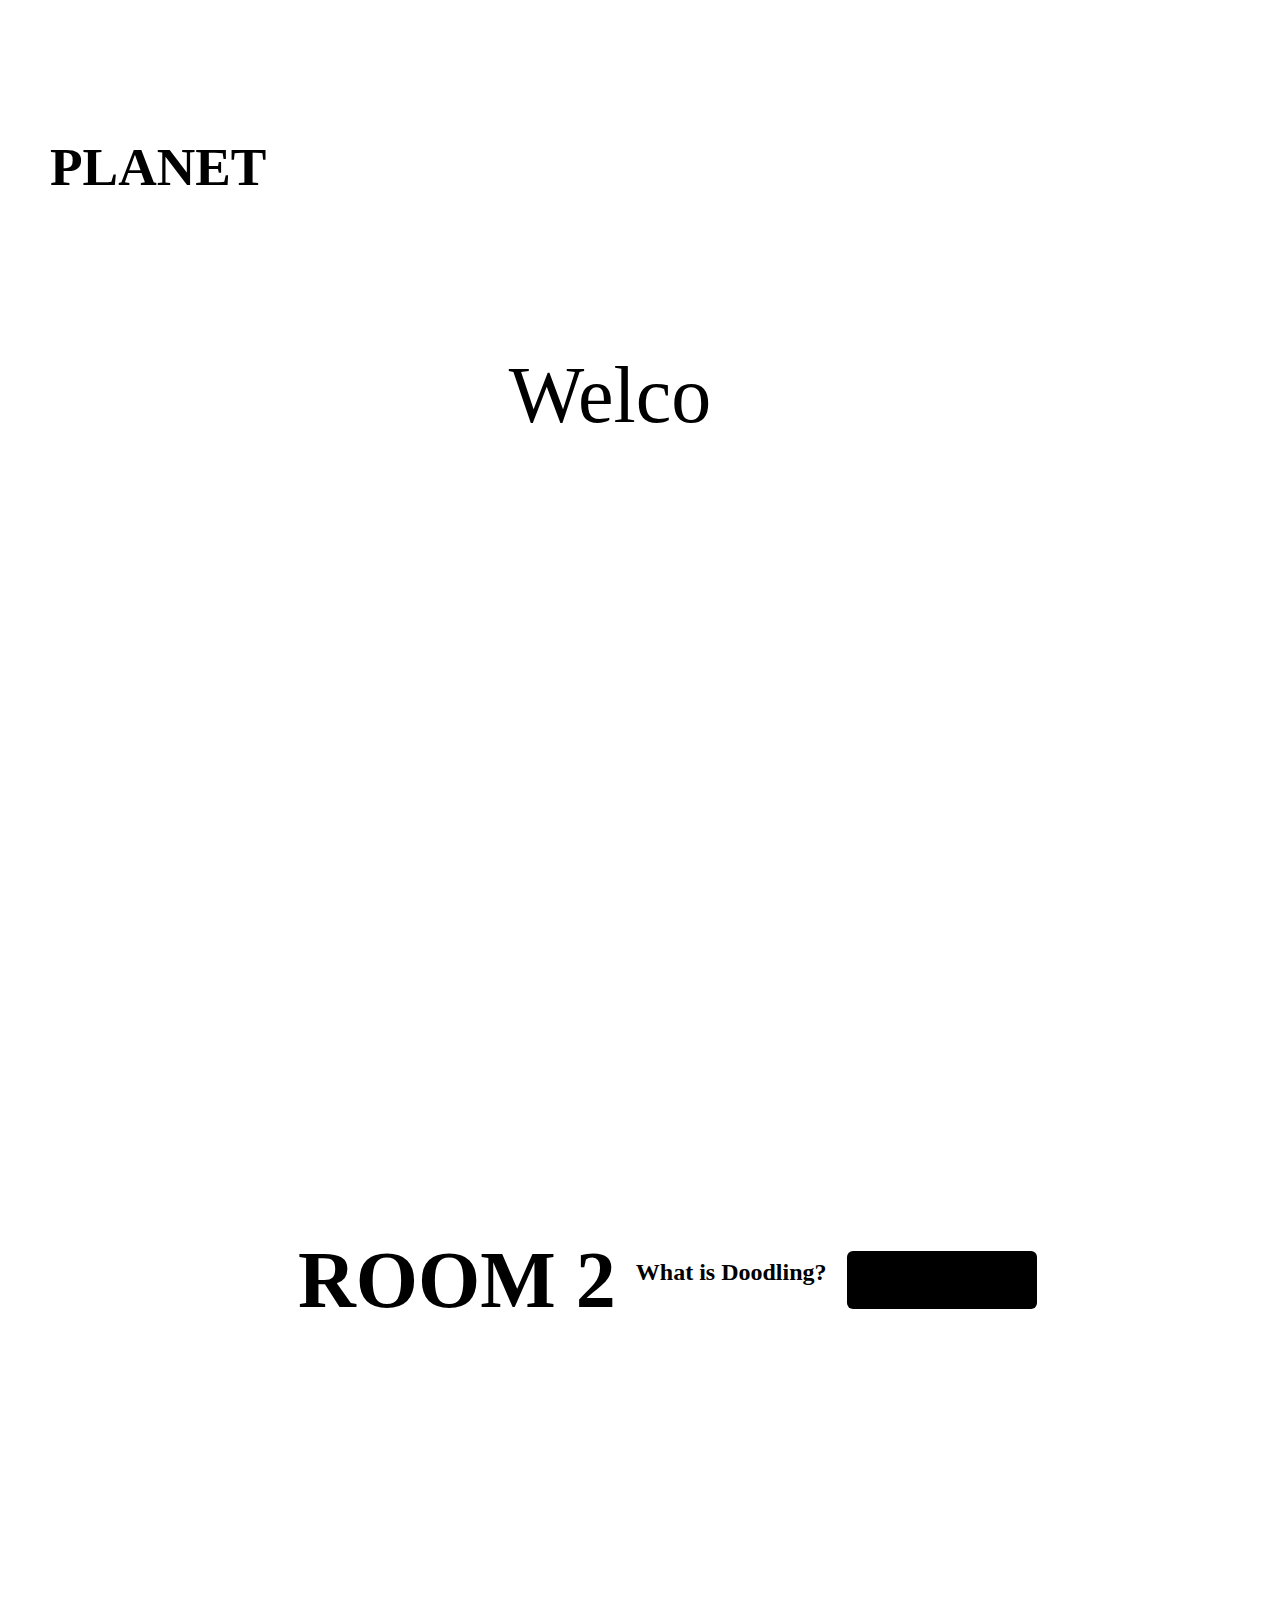
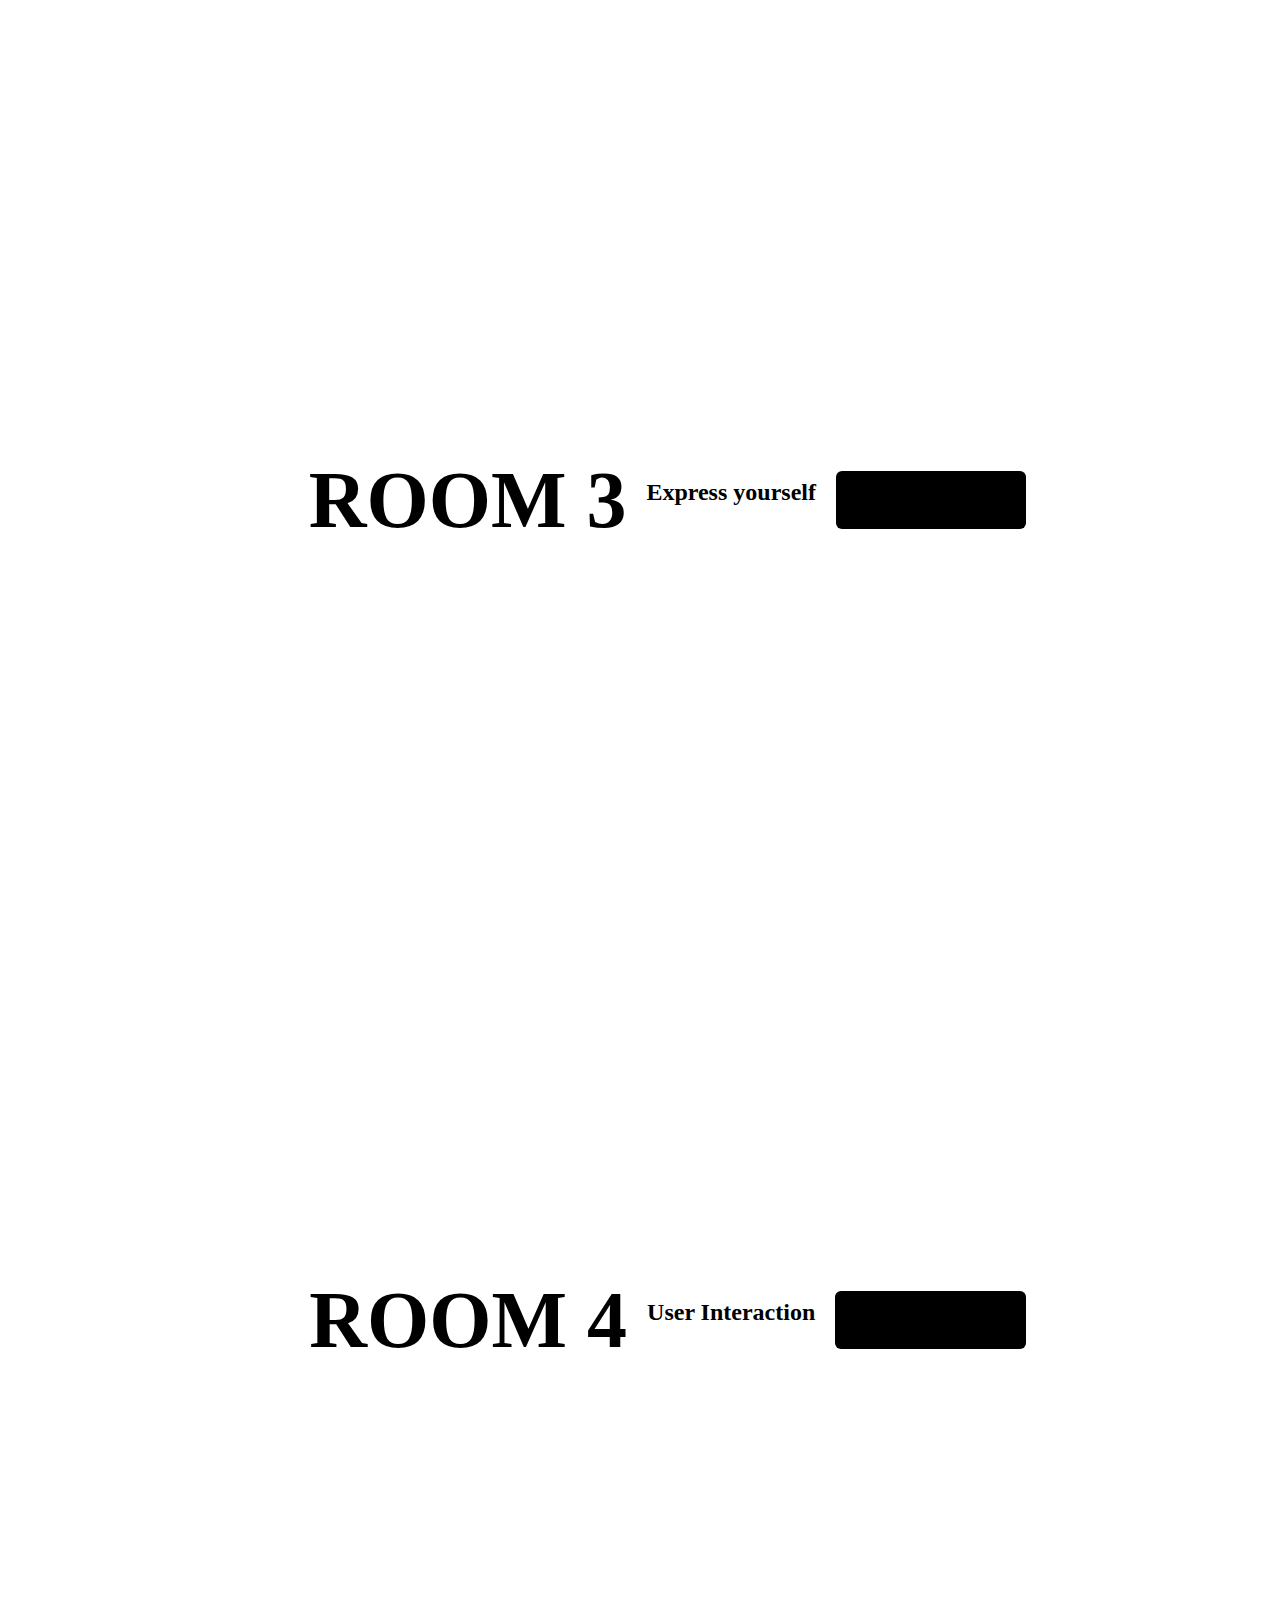
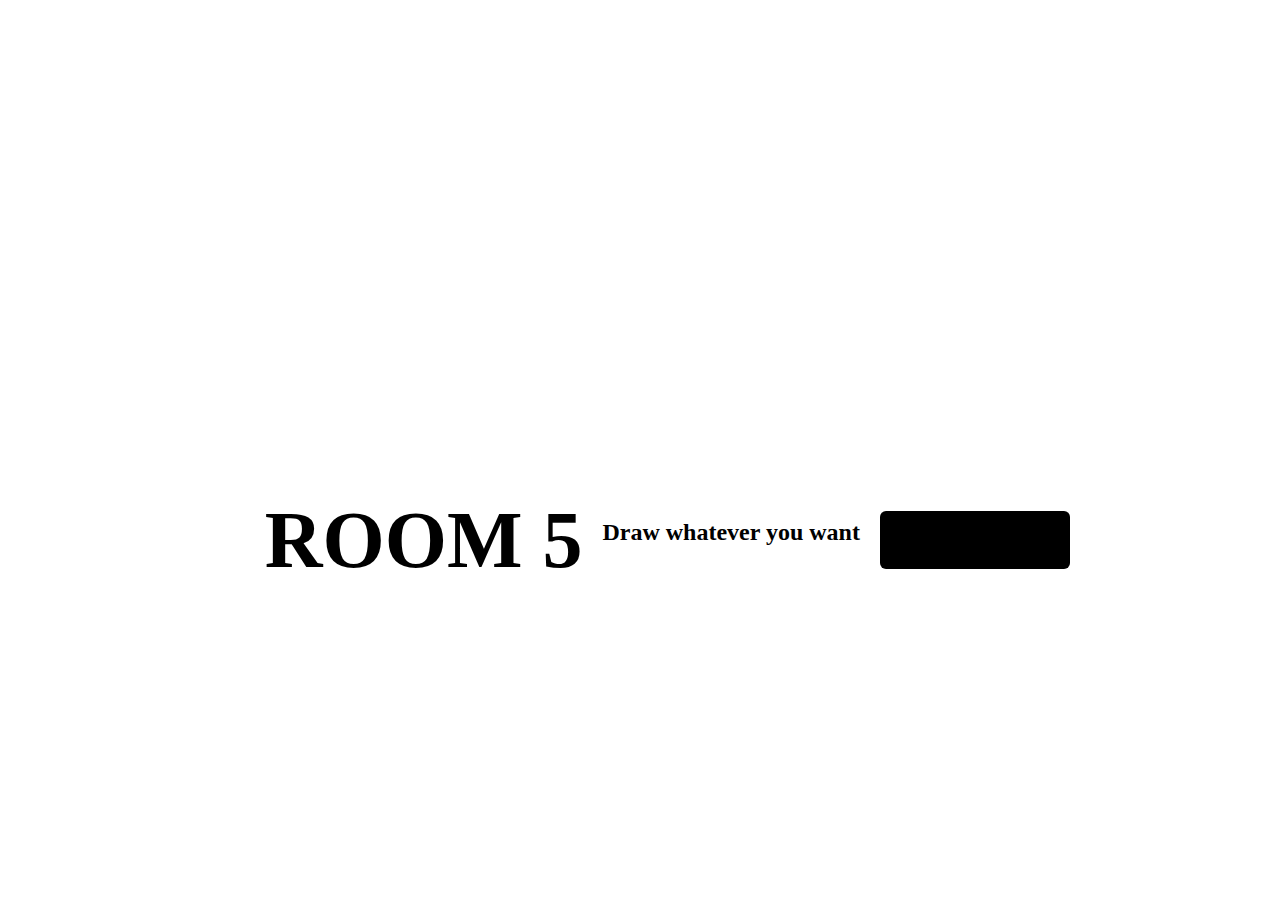
==== index.html @ 4d27070d "Update index.html" ====
<!DOCTYPE html>
<html Lang="en">
    <head>
        <meta charset="UTF-8">
        <meta name="viewport" content="width=device-width, initial-scale=1.0">
        <meta http-equiv="X-UA-Compatible" content="ie=edge">
        <link href="https://fonts.googleapis.com/css2?family=Roboto&display=swap" rel="stylesheet">
        <link rel="stylesheet" href="room1.css">
        <title>Doodling Place</title>
    </head>

<!-- Human Nature -->

<!-- Button _ All the same style -->

    <body>
<!--         <img src="intropage.svg" /> -->

        <nav>
            <div class="logo">
              <h1>PLANET</h1>
            </div>
        </nav>

<!-- Section 1 _Room 2What is doodling and link to sketchpad-->
        <section class="what" id="room">
            <h1></h1>
            <p>
            </p>
        </section>
    <style>
       
       body{
            margin:auto;
     
/*             background-image:url(intropage.svg);
            background-size: 200pc;
            height: 300vh; */
        }

        .what,
        .cloth,
        .expression,
        .sketchpad{
            height: 80vh;
            box-sizing: border-box;
            margin-left: 50px;
            margin-top: 100px;
            display: flex;
            align-items: center;
            justify-content: center;
        }


        .what h1,
        .cloth h1,
        .expression h1,
        .sketchpad h1{
            margin-left: 5px;
            font-size: 60pt;
            display: flex;
            align-items: center;
            justify-content: center;
            text-transform: uppercase;
        }

        .what h2,
        .cloth h2,
        .expression h2,
        .sketchpad h2{
            margin-left: 20px;
            margin-top: 5px;
            font-size: 18pt;
            display: flex;
            align-items: center;
            justify-content: center;
        }

    
        .example_d {
            color: #000000 !important;
            text-transform: uppercase;
            background: #000000;
            padding: 20px;
            border-radius: 6px;
            display: inline-block;
            transition: all 0.3s ease 0s;
            margin-left: 20px;
            }
        .example_d:hover {
            color: #ffffff !important;
            border-radius: 50px;
            border-color: #000000 !important;
            transition: all 0.3s ease 0s;
            margin-left: 20px;
            }

    </style>
  

<!-- Section 1 _Room 2What is doodling and link to sketchpad-->
        <section class="what" id="room">
            <h1>Room 2</h1>
            <h2>
            What is Doodling?
            </h2>
            <a class="example_d" href="room2.html" target="_blank" rel="nofollow noopener">Enter the room 2</a></div>
          
        </section>
    

<!-- Section 2 Room 3 Cloth-->
        <section class="cloth" id="room3">
            <h1>Room 3</h1>
            <h2>Express yourself</h2>
            <a class="example_d" href="index3.html" target="_blank" rel="nofollow noopener">Enter the room 3</a></div>
        </section>
           

<!-- Section 3 Room 4-->
        <section class="expression" id="room4">
            <h1>Room 4</h1>
            <h2> User Interaction </h2>
            <a class="example_d" href="index4.html" target="_blank" rel="nofollow noopener">Enter the room 4</a></div>
                
                </div>
        </section>
            
<!-- Section 4 Room 5 -->
        <section class="sketchpad" id="room4">
            <h1>Room 5</h1>
               <h2>
                Draw whatever you want
               </h2>
                <!-- <a href="../room3/room5.html" class="button">Enter the Room 5</a> -->
                <div class="button_cont">
                <a class="example_d" href="index5.html" target="_blank" rel="nofollow noopener">Enter the room 5</a></div>
        </section>

       
<!-- SubPage_ Text eFfects_Welcome -->
        <div class="console-container">
            <span id="text"></span>
            <div class="console-underscore" id="console">&#95;
            </div>
        </div>


        <script src= "room1.js"></script>
    </body>

    </html>
</html>
---- room1.css ----
/* <!-- SubPage_ Text eFfects --> */

body {
 background-image:"intropage.svg";
 background-size: 200pc;
 height: 300vh;
}

.logo{
  font-size: 20pt;
  position: absolute;
  color:black;
  /* margin-top: 1px; */
  margin-left: 50px;
}

.hidden {
  opacity:0;
}

.console-container {
 
    font-size:5em;
    text-align:center;
    height:200px;
    width:600px;
    display:block;
    position:absolute;
    color:white;
    top:0;
    bottom:0;
    left:0;
    right:0;
    margin:auto;
}

.console-underscore {
  display:inline-block;
  position:relative;
  top:-0.14em;
  left:10px;
}

/* button */
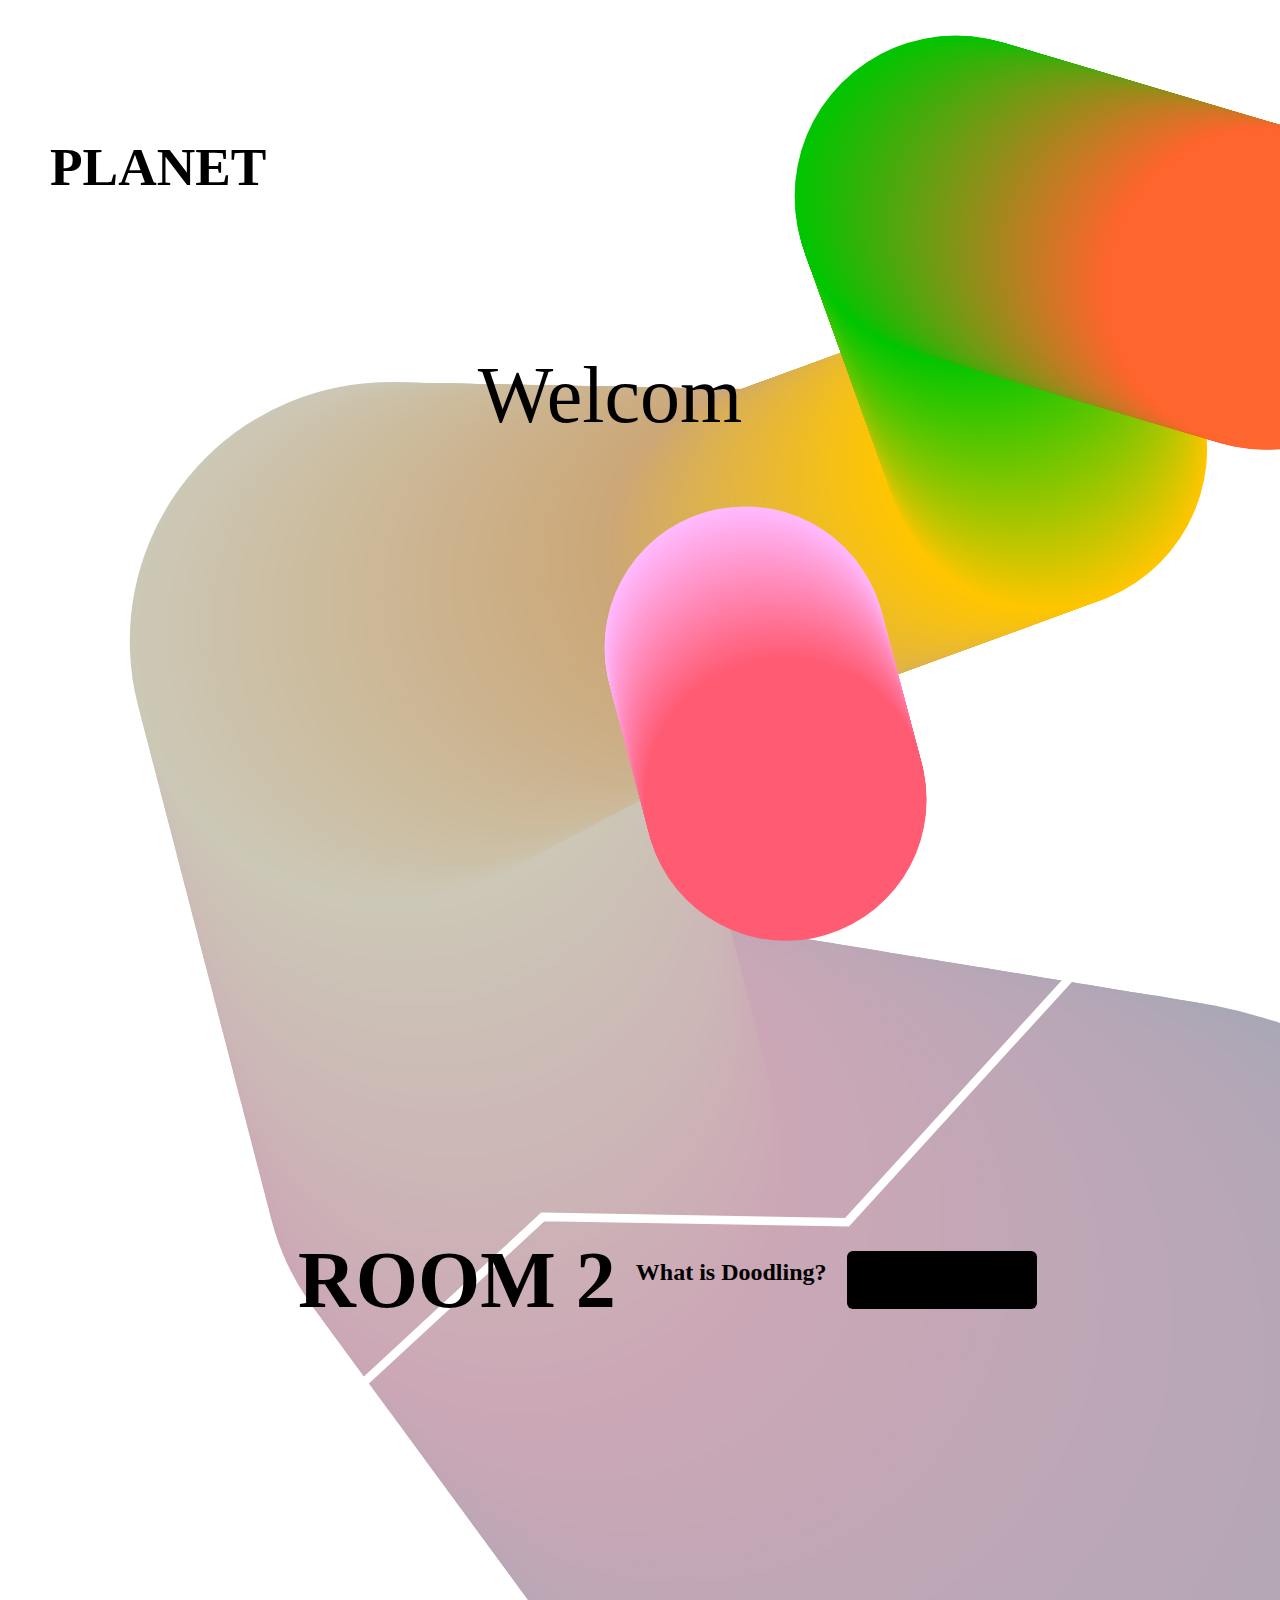
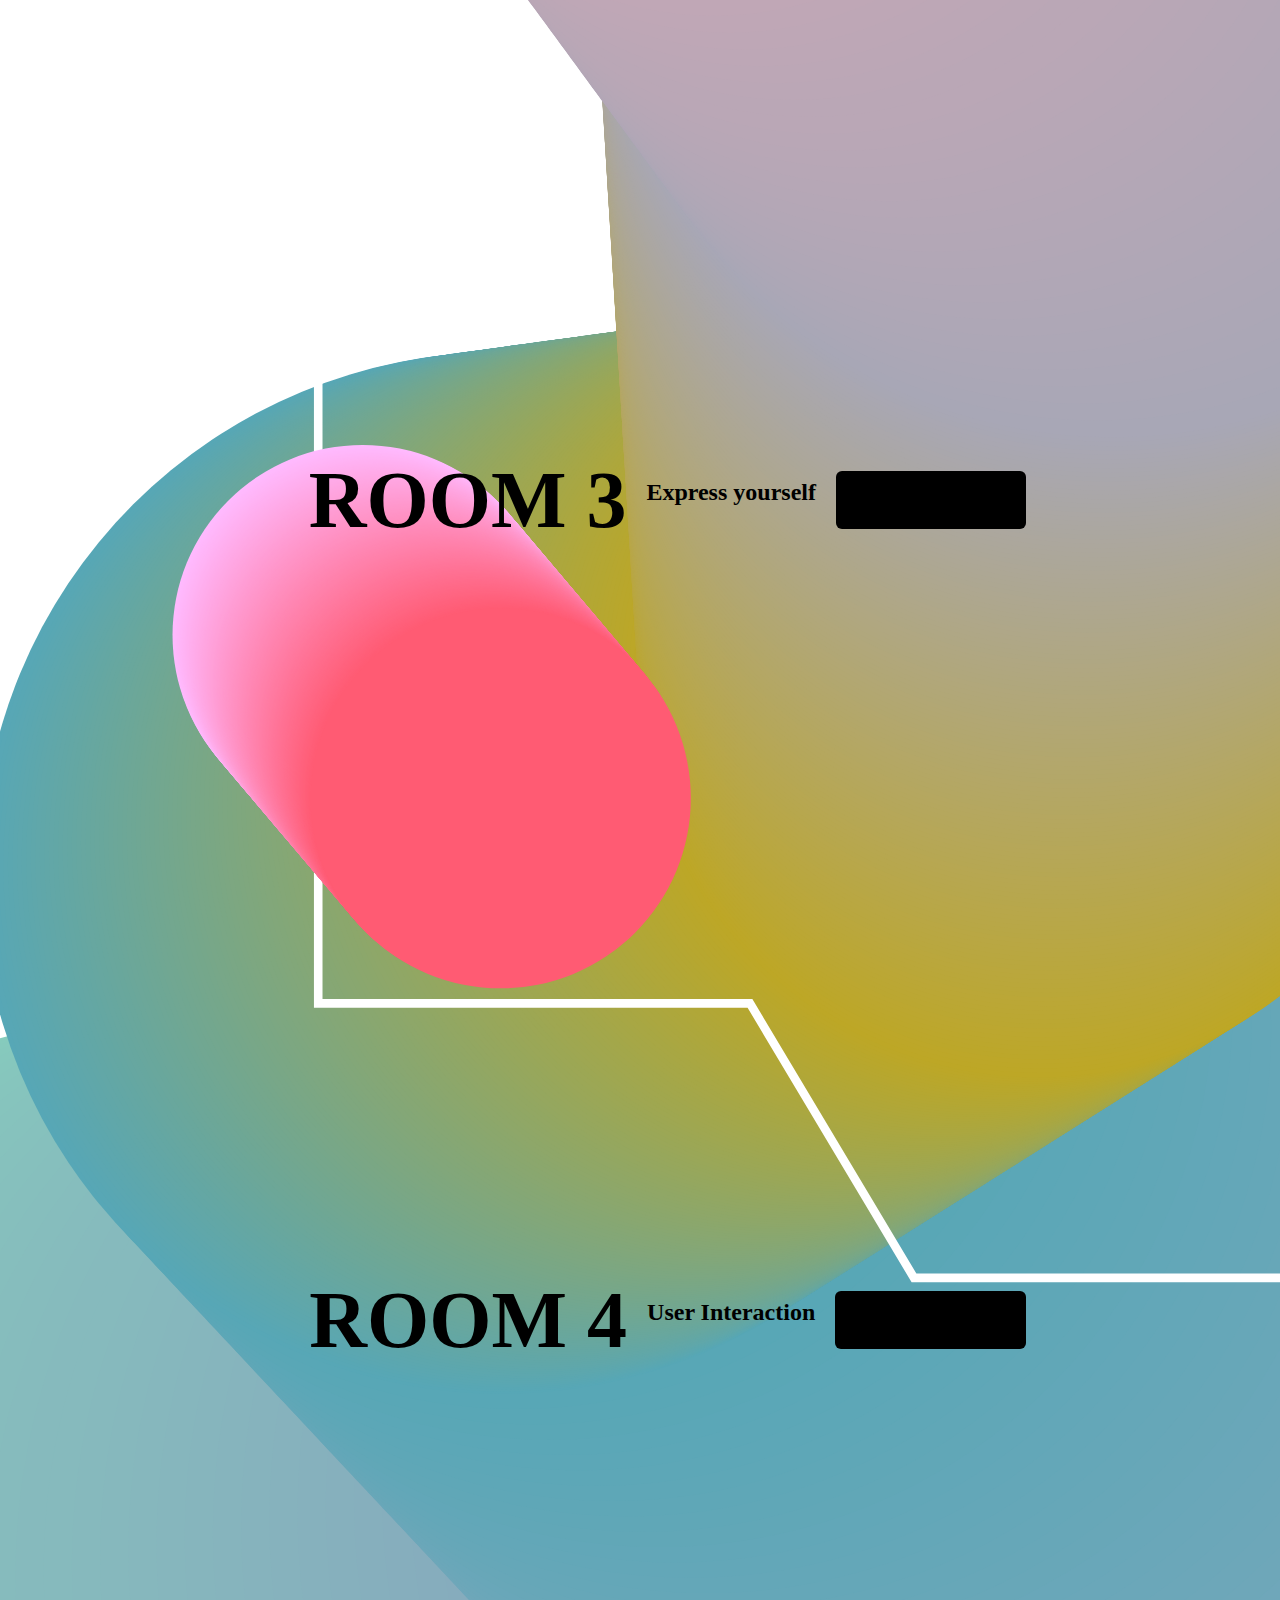
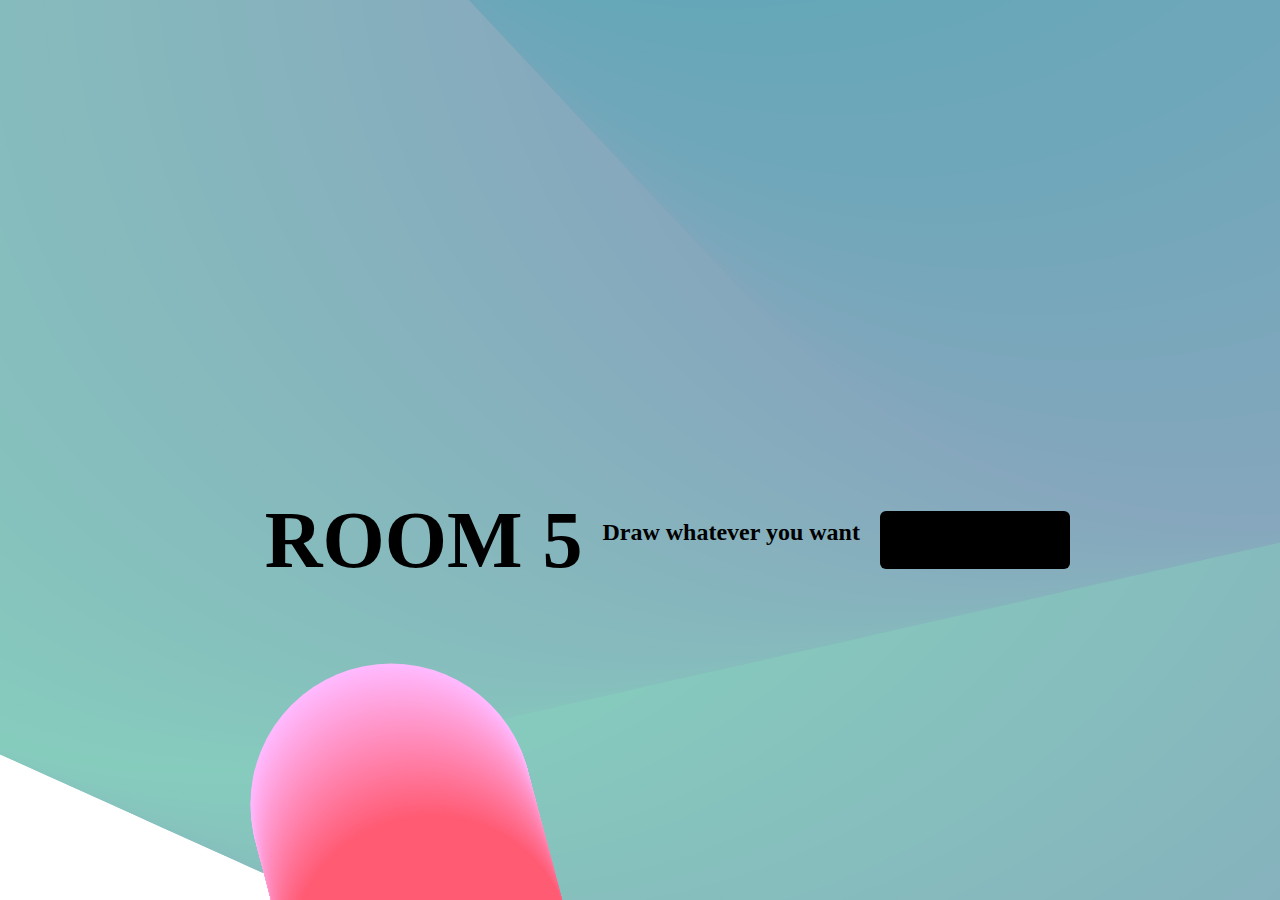
==== commit 74e0389e: "Update index.html" ====
--- a/index.html
+++ b/index.html
@@ -104,7 +104,7 @@
             <h2>
             What is Doodling?
             </h2>
-            <a class="example_d" href="room2.html" target="_blank" rel="nofollow noopener">Enter the room 2</a></div>
+            <a class="example_d" href="index2.html" target="_blank" rel="nofollow noopener">Enter the room 2</a></div>
           
         </section>
     
--- a/room1.css
+++ b/room1.css
@@ -3,7 +3,7 @@
 /* <!-- SubPage_ Text eFfects --> */
 
 body {
- background-image:"intropage.svg";
+ background: url(intropage.svg);
  background-size: 200pc;
  height: 300vh;
 }
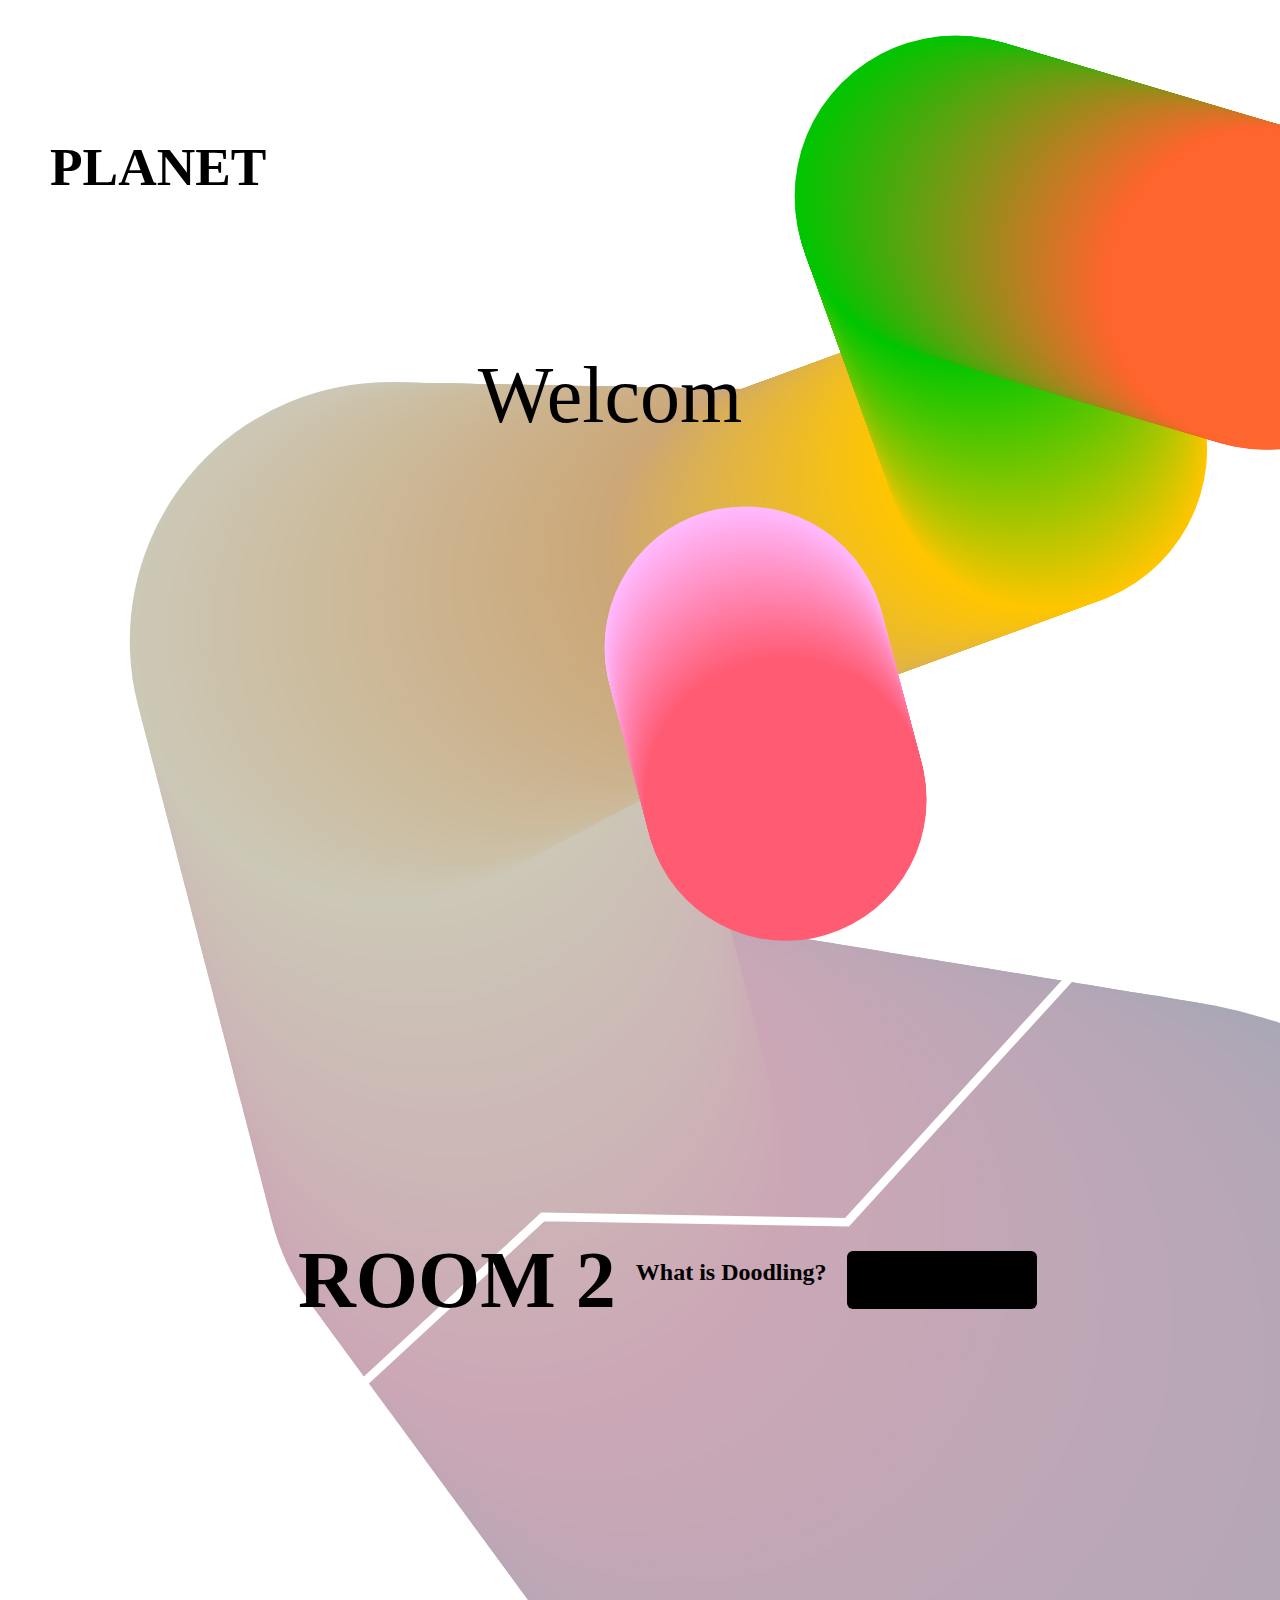
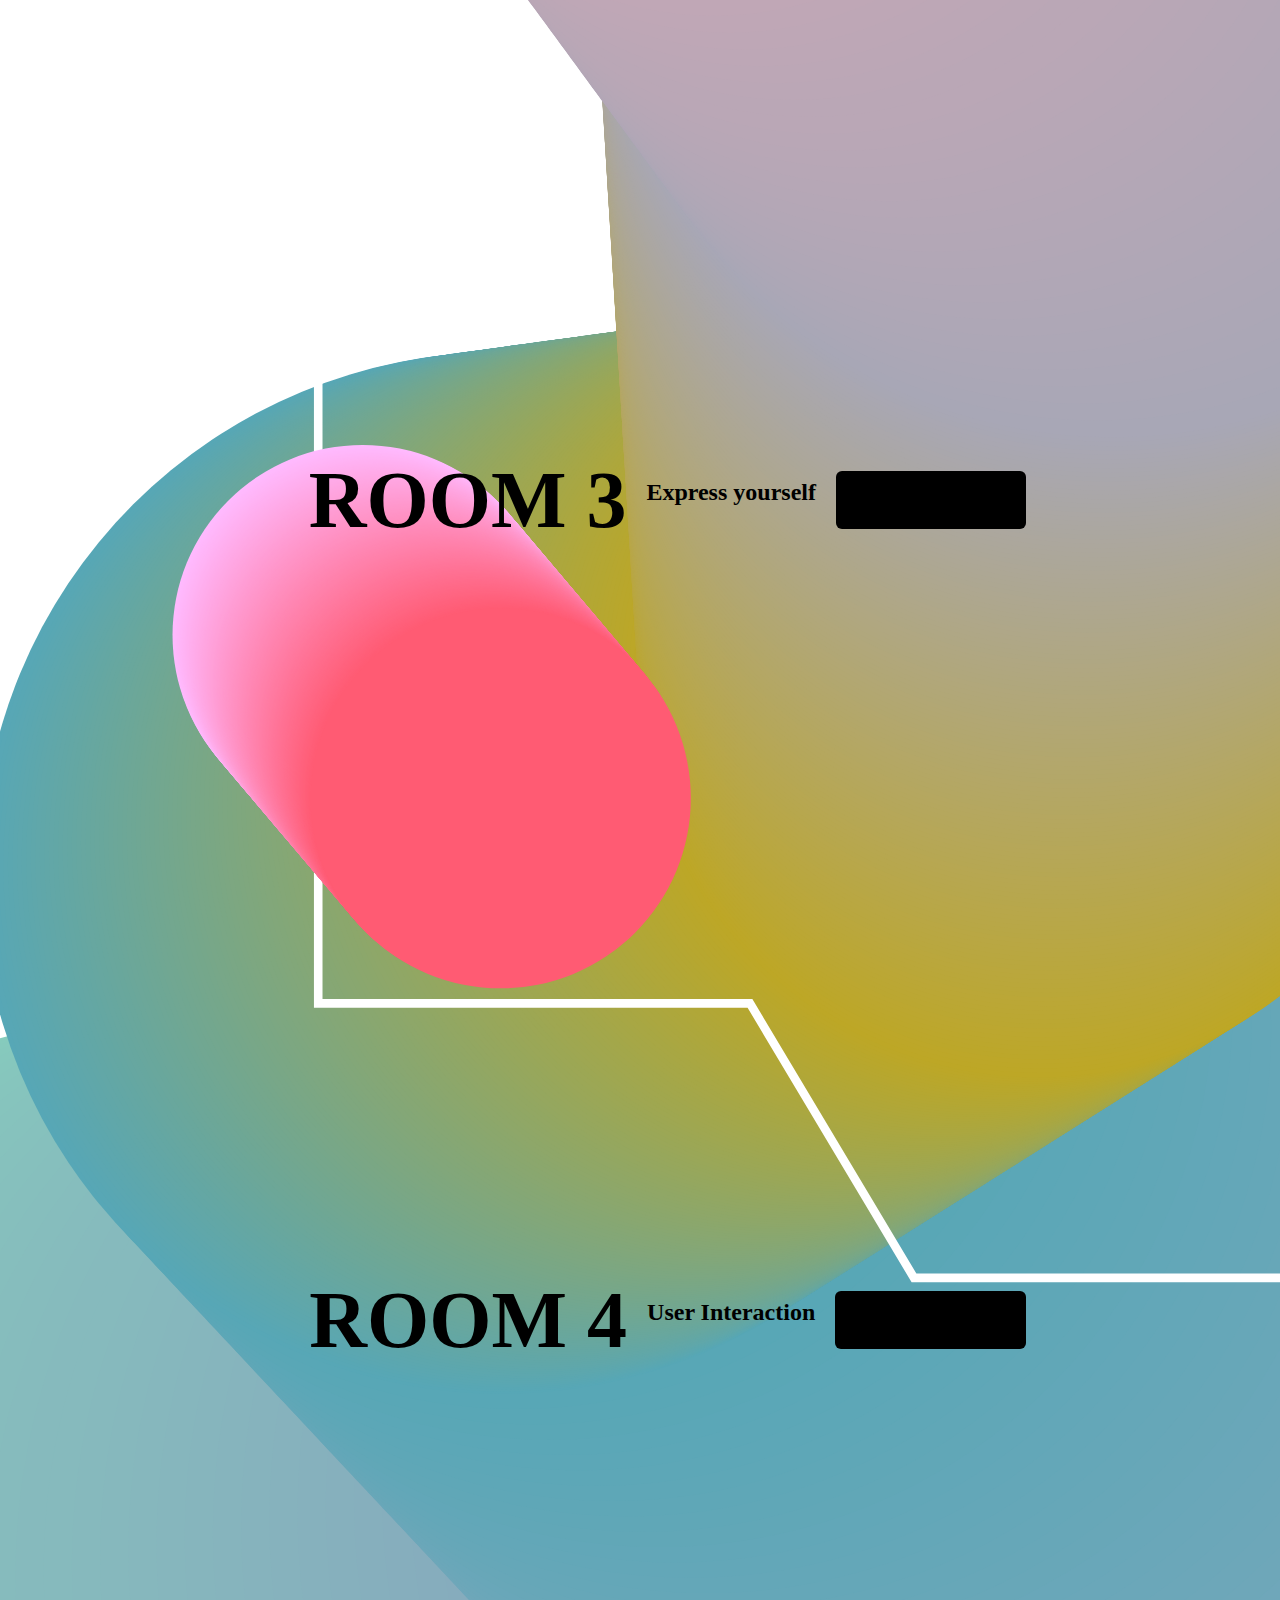
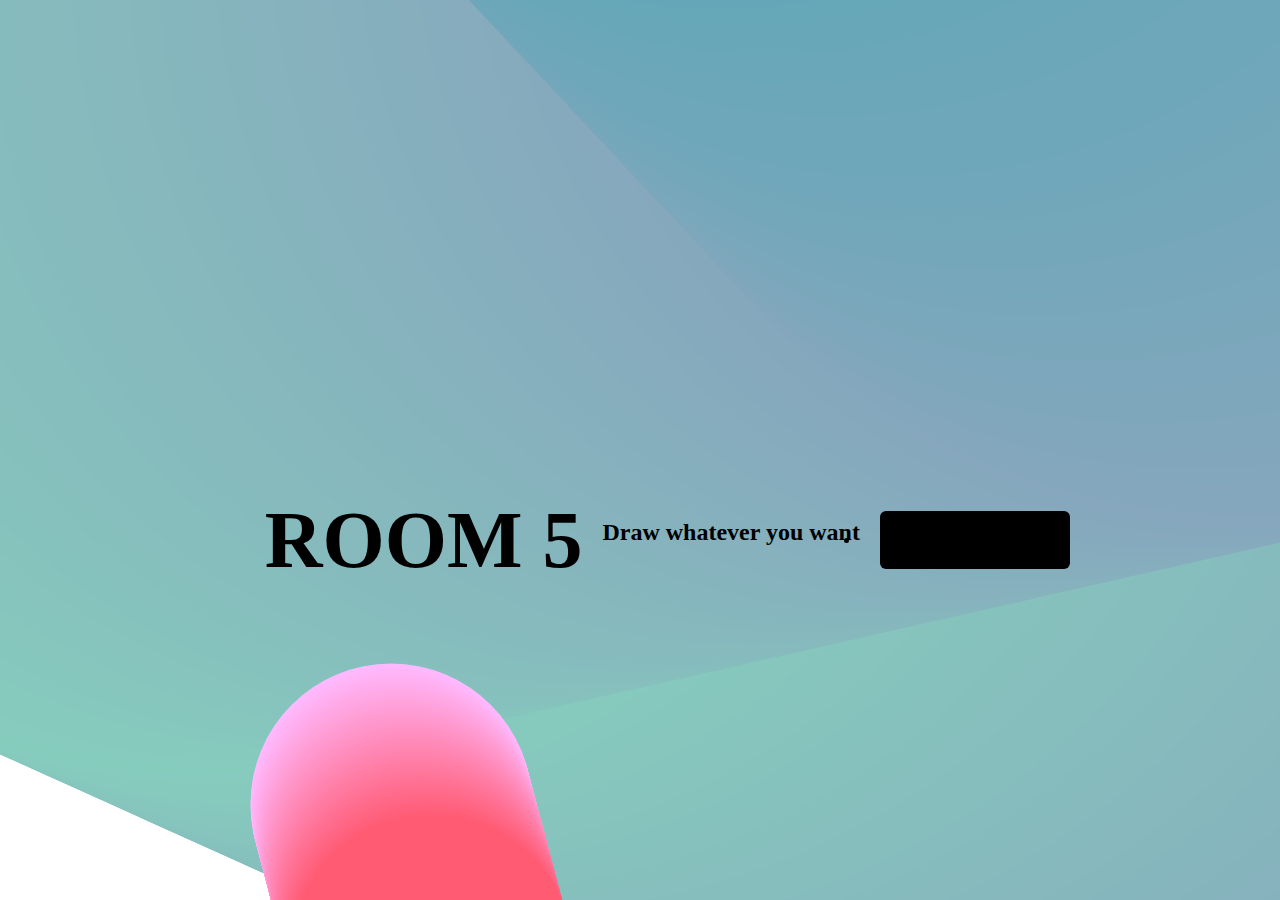
==== commit adb36d97: "Update index.html" ====
--- a/index.html
+++ b/index.html
@@ -134,7 +134,8 @@
                </h2>
                 <!-- <a href="../room3/room5.html" class="button">Enter the Room 5</a> -->
                 <div class="button_cont">
-                <a class="example_d" href="index5.html" target="_blank" rel="nofollow noopener">Enter the room 5</a></div>
+                <li><a class="example_d" href="index5.html" target="_blank" rel="nofollow noopener">Enter the room 5</a></li>
+            </div>
         </section>
 
        
--- a/room1.css
+++ b/room1.css
@@ -3,7 +3,7 @@
 /* <!-- SubPage_ Text eFfects --> */
 
 body {
- background: url(intropage.svg);
+ background-image: url(intropage.svg), none;
  background-size: 200pc;
  height: 300vh;
 }
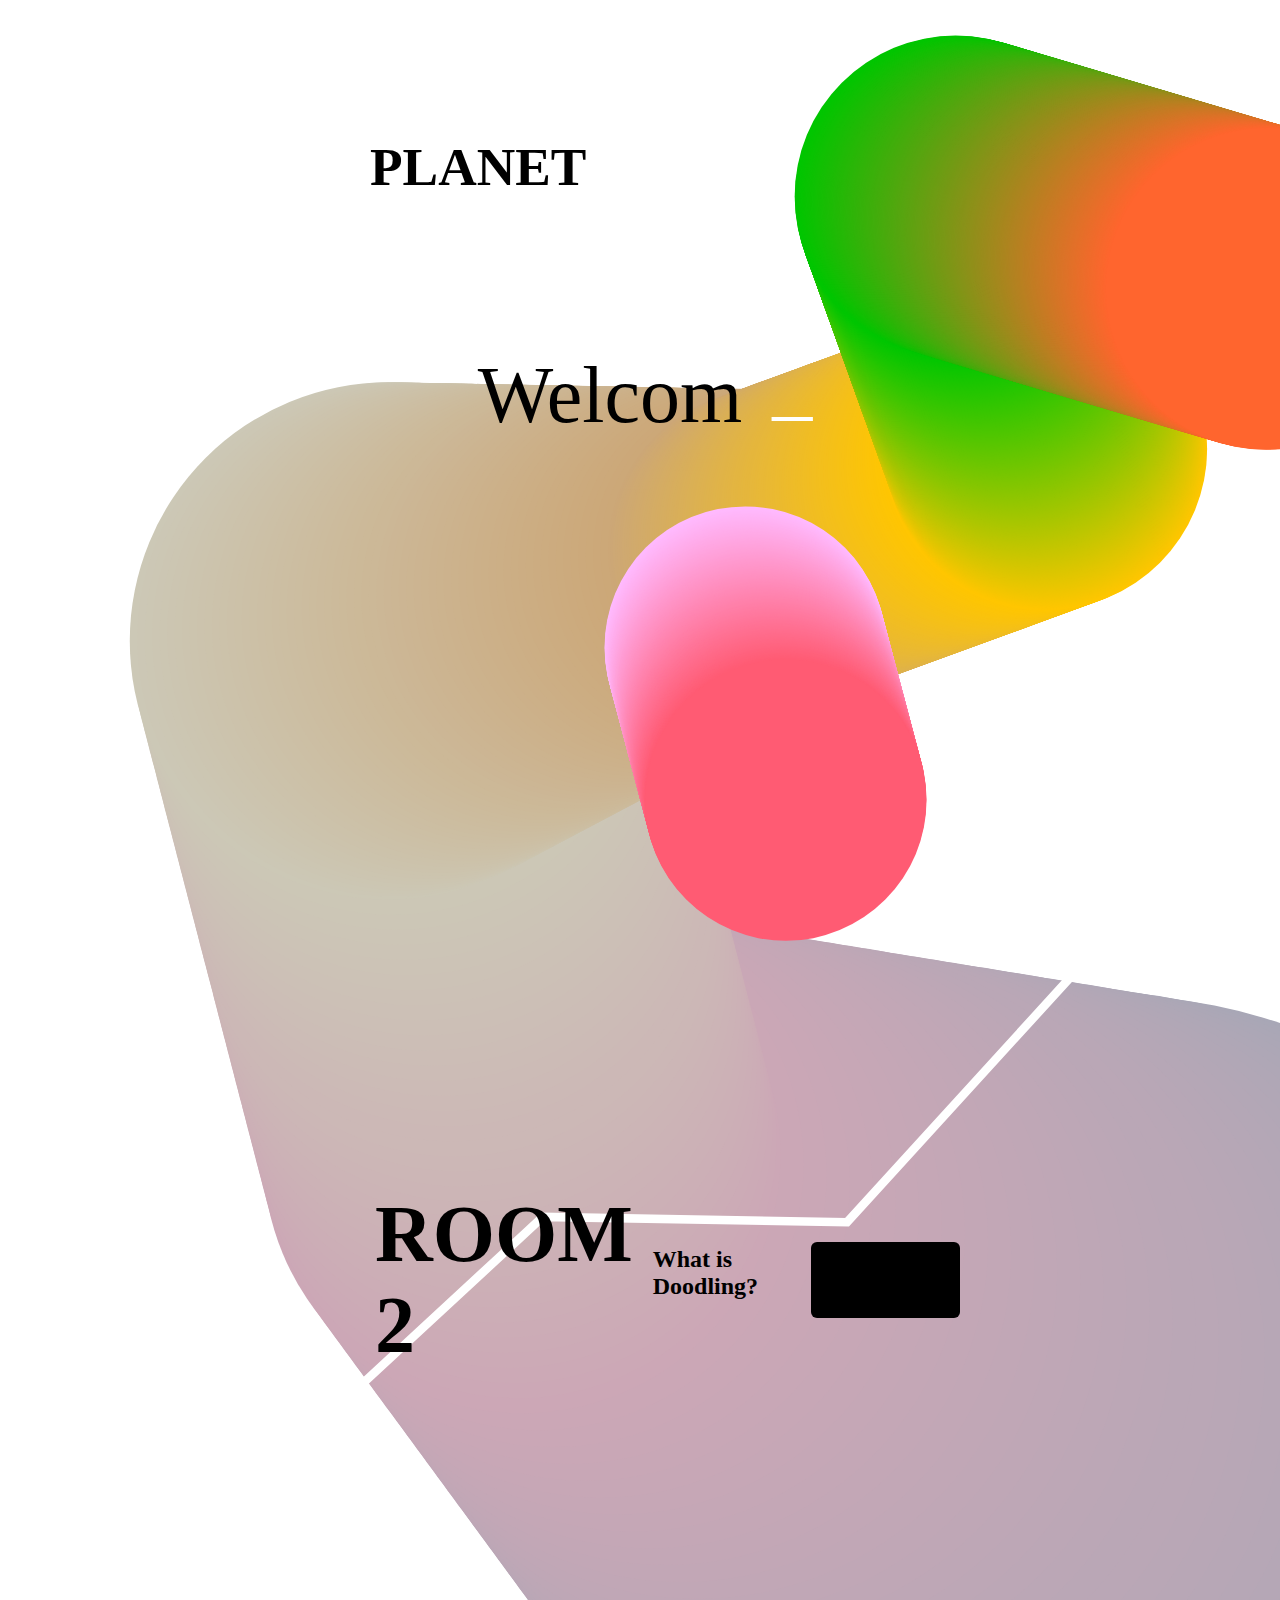
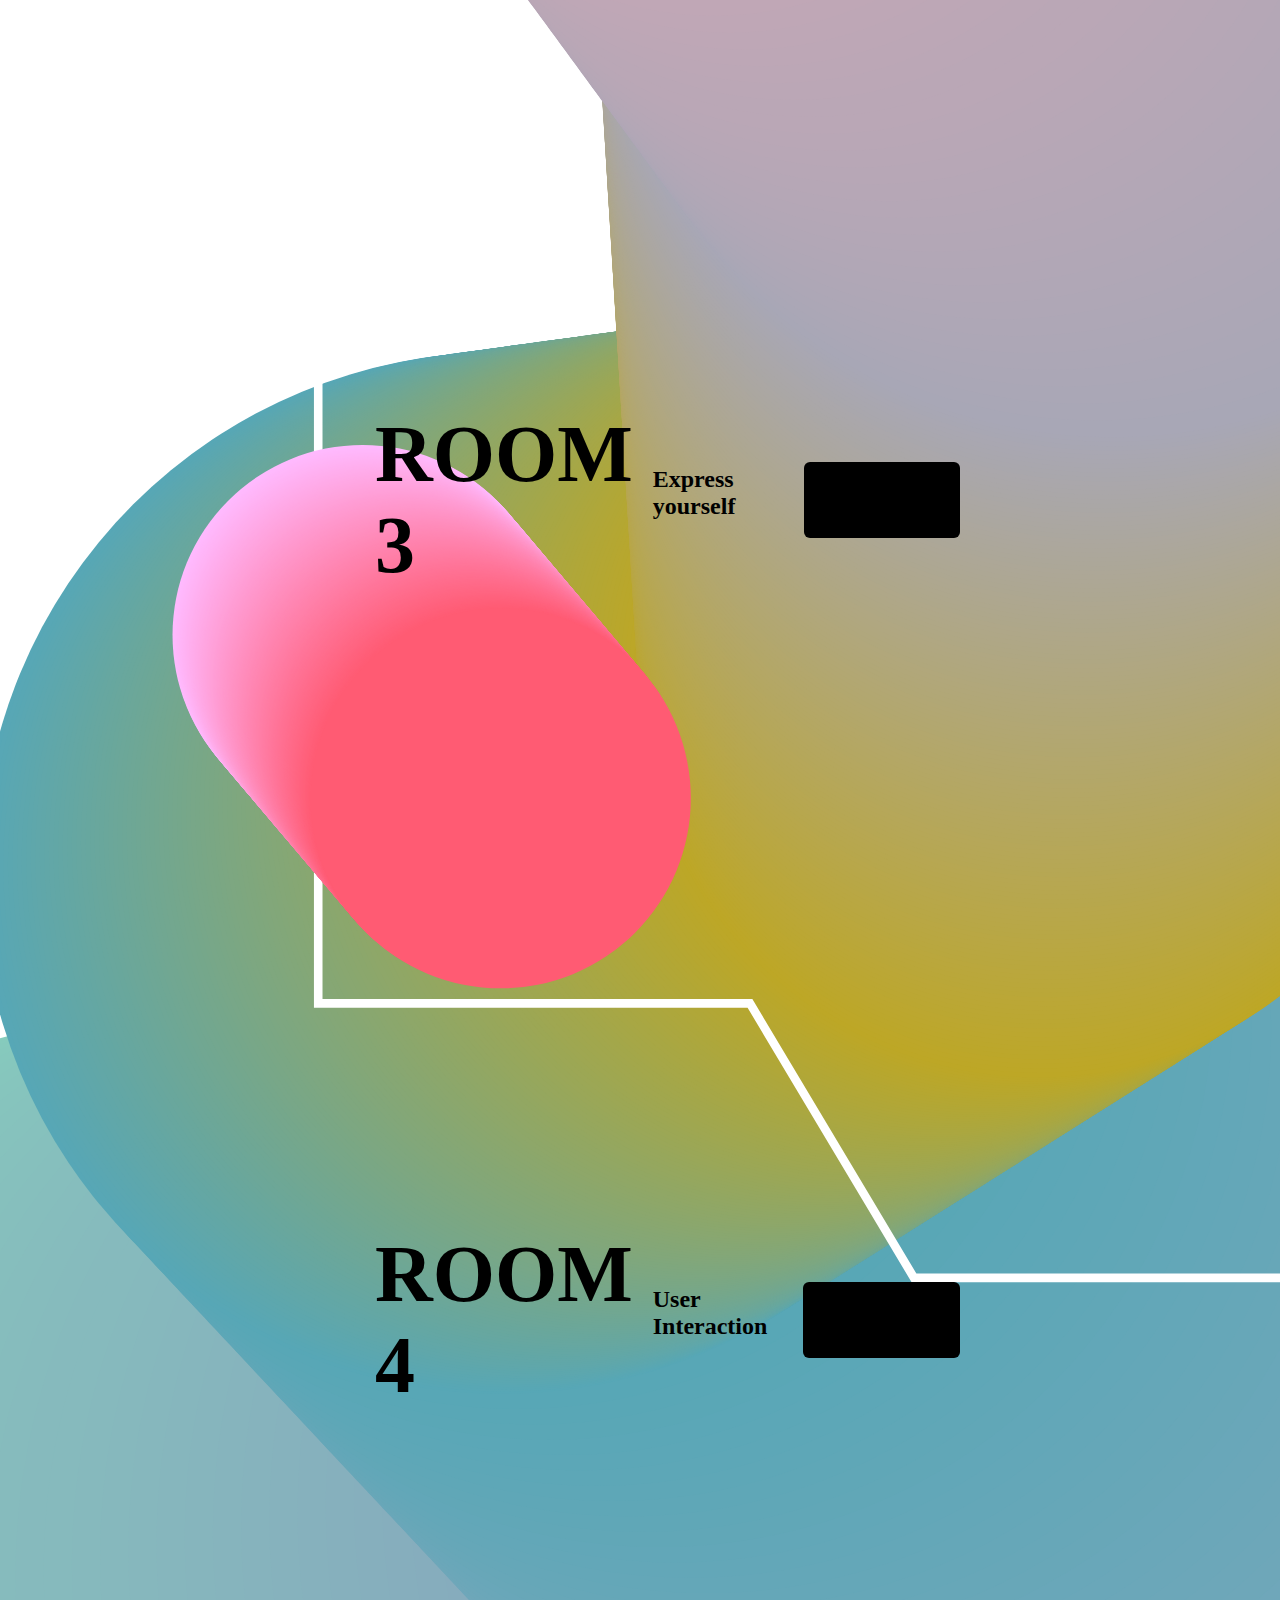
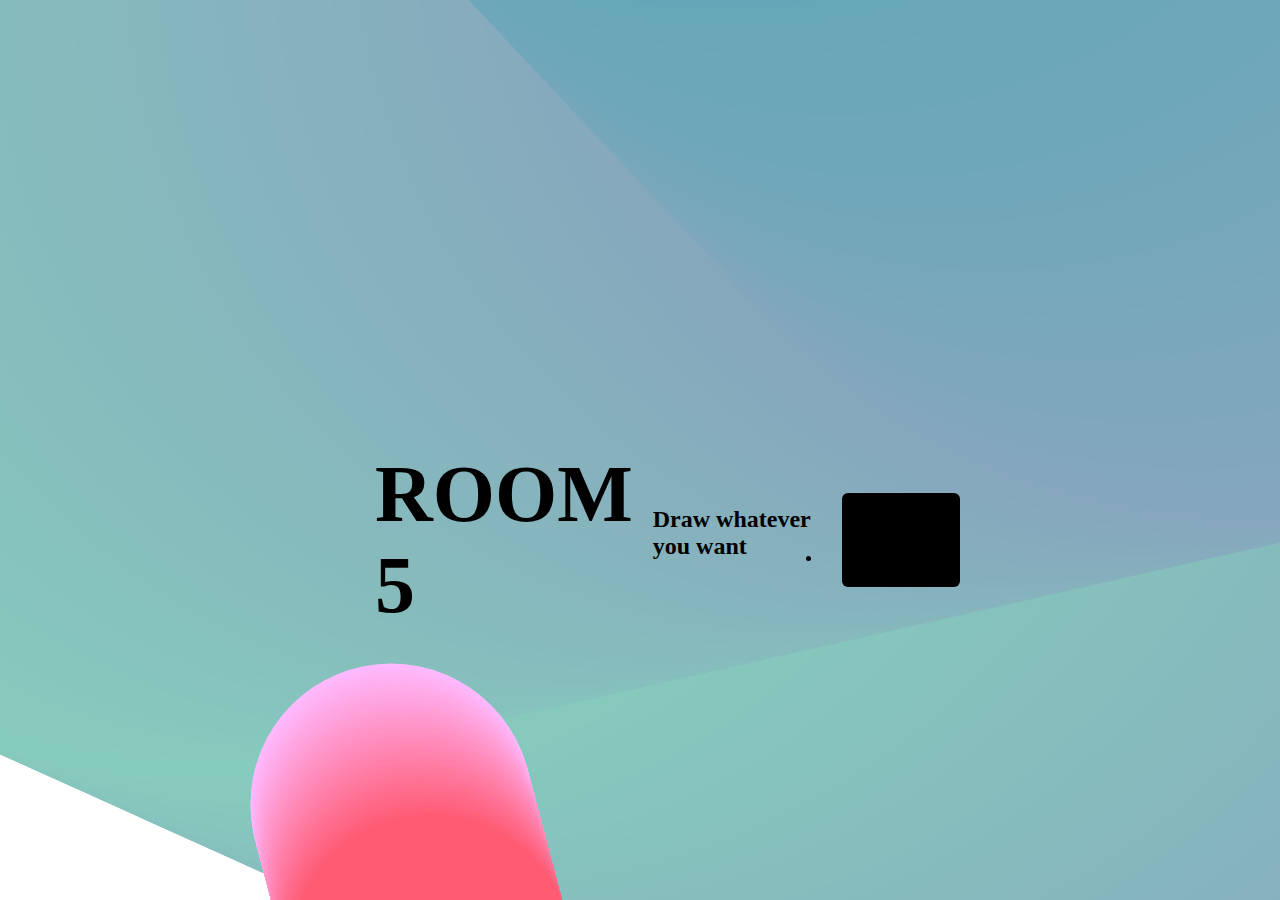
==== commit 6c81de08: "Update index.html" ====
--- a/index.html
+++ b/index.html
@@ -4,6 +4,7 @@
         <meta charset="UTF-8">
         <meta name="viewport" content="width=device-width, initial-scale=1.0">
         <meta http-equiv="X-UA-Compatible" content="ie=edge">
+        <meta name="viewport" content="width=device-width, initial-scale=1.0,user-scalable=yes">
         <link href="https://fonts.googleapis.com/css2?family=Roboto&display=swap" rel="stylesheet">
         <link rel="stylesheet" href="room1.css">
         <title>Doodling Place</title>
@@ -18,6 +19,7 @@
 
         <nav>
             <div class="logo">
+                <div class="logo" onclick="href='index.html'"></div>
               <h1>PLANET</h1>
             </div>
         </nav>
--- a/room1.css
+++ b/room1.css
@@ -6,6 +6,7 @@
  background-image: url(intropage.svg), none;
  background-size: 200pc;
  height: 300vh;
+ max-width:640px;
 }
 
 .logo{
@@ -43,4 +44,7 @@
   left:10px;
 }
 
-/* button */
+@viewport {
+  width: device-width ;
+  zoom: 1.0 ;
+}
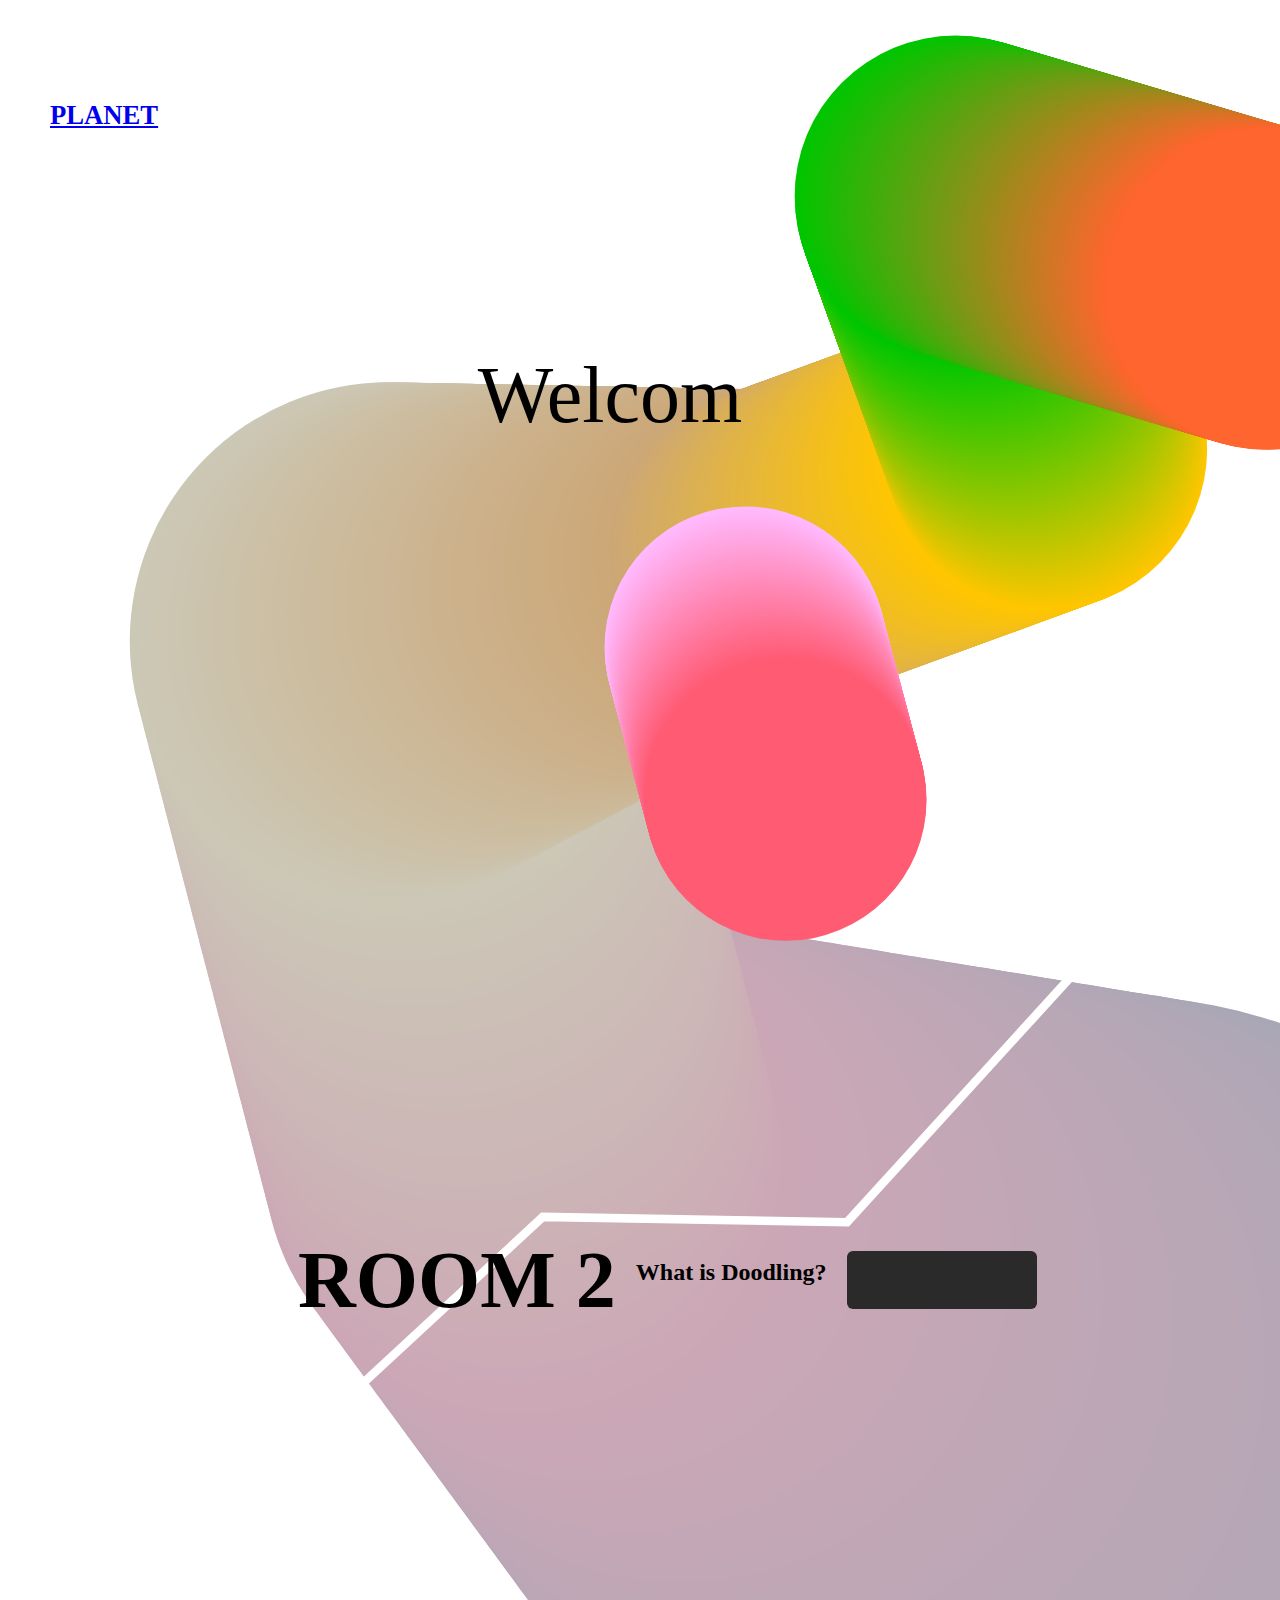
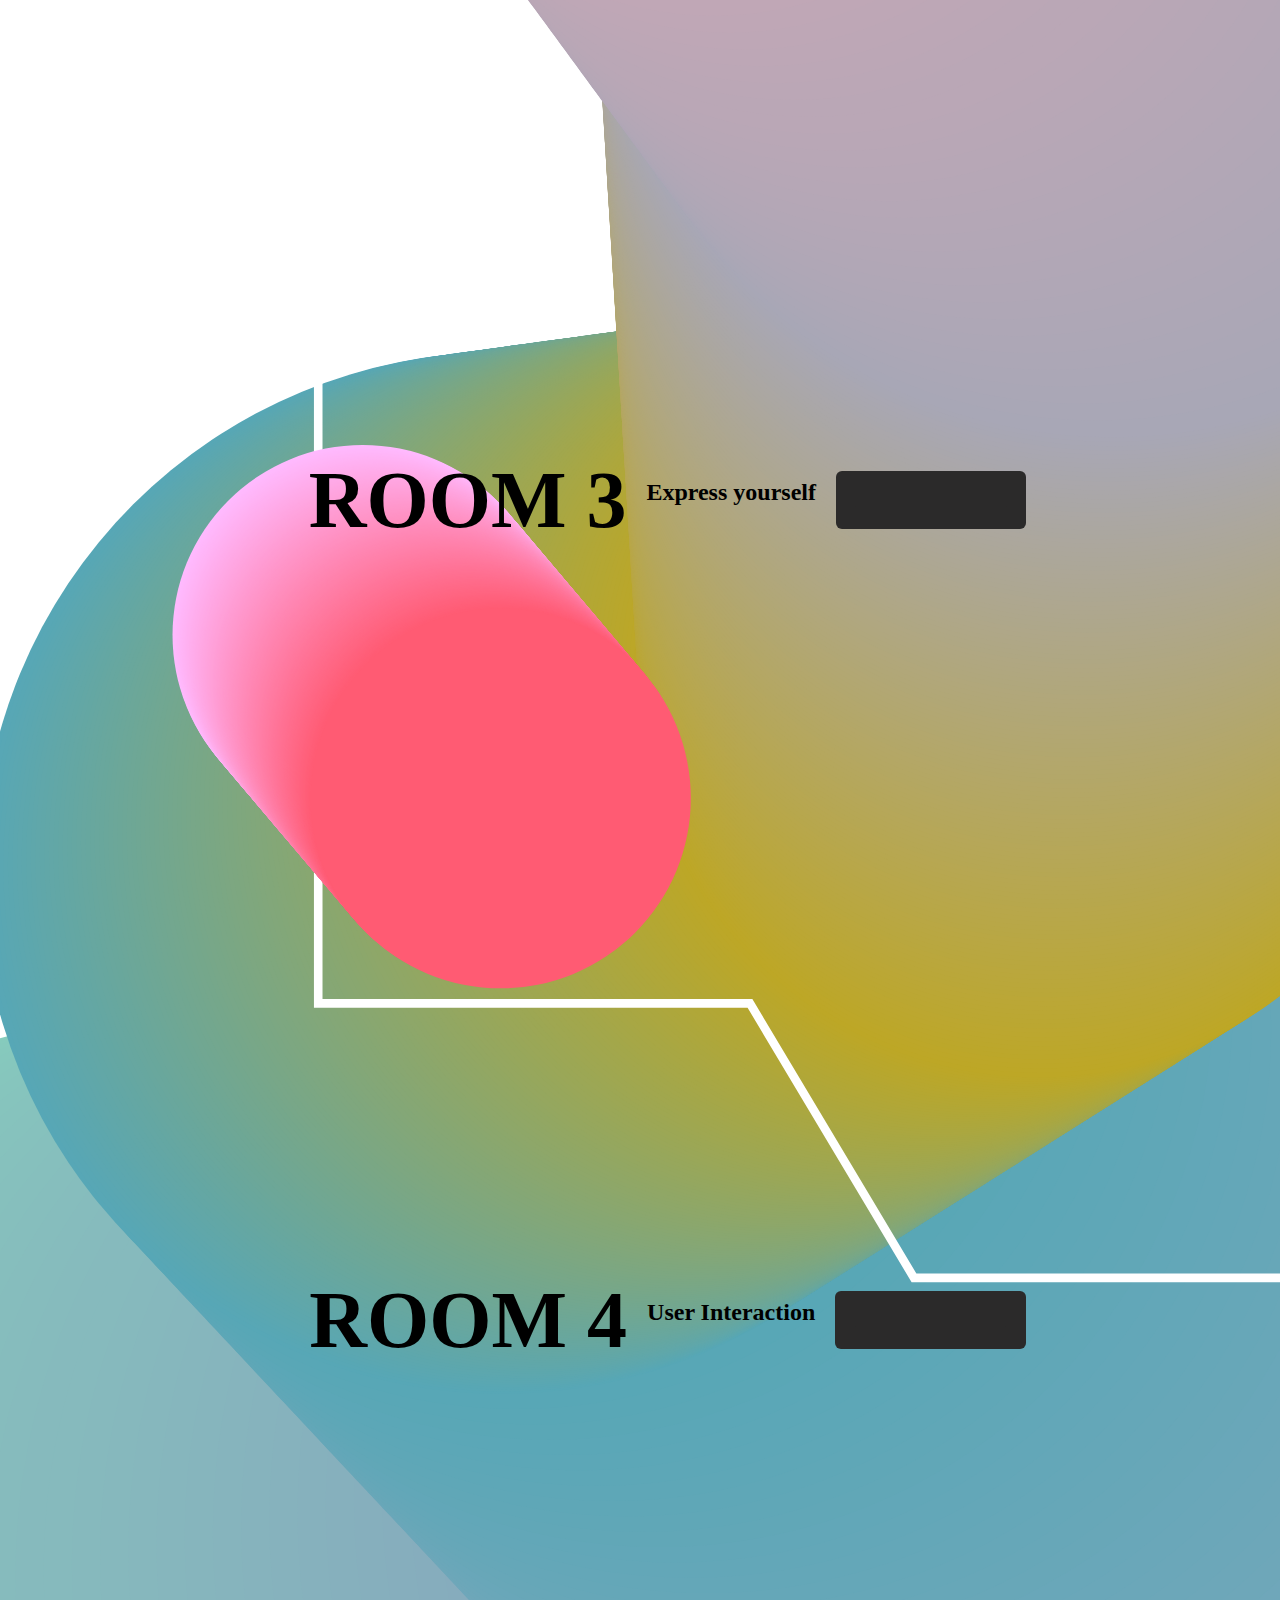
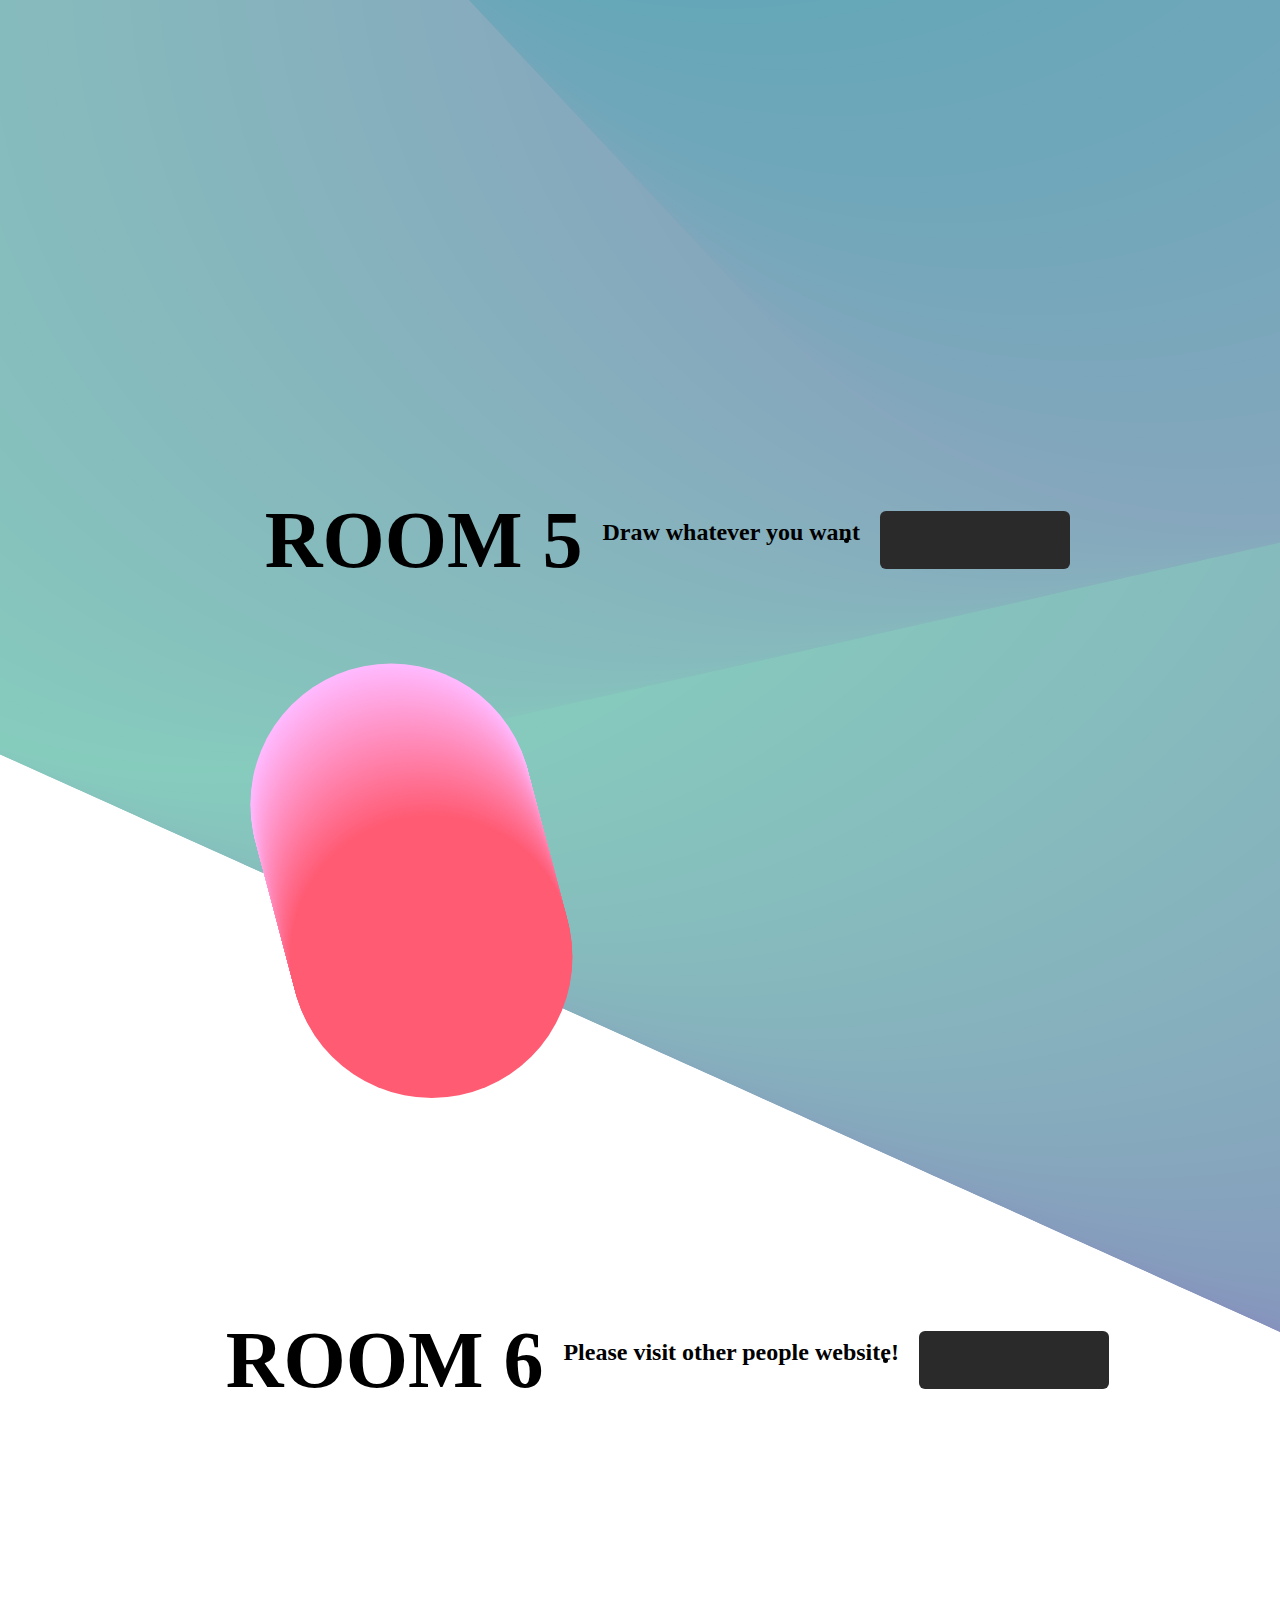
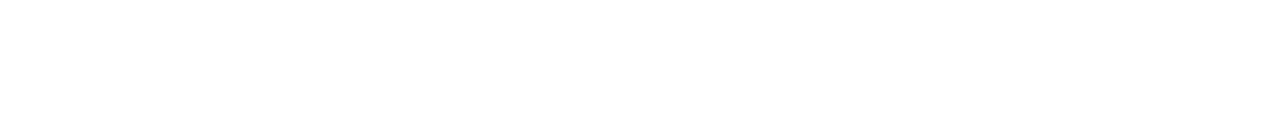
==== commit 7d4438cd: "Update index.html" ====
--- a/index.html
+++ b/index.html
@@ -10,19 +10,11 @@
         <title>Doodling Place</title>
     </head>
 
-<!-- Human Nature -->
-
 <!-- Button _ All the same style -->
-
     <body>
-<!--         <img src="intropage.svg" /> -->
-
-        <nav>
-            <div class="logo">
-                <div class="logo" onclick="href='index.html'"></div>
-              <h1>PLANET</h1>
-            </div>
-        </nav>
+      <div class="logo">
+          <b><a href="../room1_Intro/room1.html" target="_blank">PLANET</a></b>
+        </div>
 
 <!-- Section 1 _Room 2What is doodling and link to sketchpad-->
         <section class="what" id="room">
@@ -52,7 +44,15 @@
             align-items: center;
             justify-content: center;
         }
-
+        .visit{
+            height: 80vh;
+            box-sizing: border-box;
+            margin-left: 50px;
+            margin-top: 100px;
+            display: flex;
+            align-items: center;
+            justify-content: center;
+        }
 
         .what h1,
         .cloth h1,
@@ -65,7 +65,15 @@
             justify-content: center;
             text-transform: uppercase;
         }
-
+        .visit h1{
+            margin-left: 5px;
+            font-size: 30pt;
+            display: flex;
+            align-items: center;
+            justify-content: center;
+            text-transform: uppercase;
+            word-spacing: 5px;
+        }
         .what h2,
         .cloth h2,
         .expression h2,
@@ -76,13 +84,23 @@
             display: flex;
             align-items: center;
             justify-content: center;
-        }
-
+            position:center;
+        }
+        .visit h2{
+            margin-left: 5px;
+            font-size: 18pt;
+            display: flex;
+            align-items: center;
+            justify-content: center;
+            text-transform: uppercase;
+            word-spacing: 5px;
+            margin-left: 50px;
+        }
     
         .example_d {
-            color: #000000 !important;
-            text-transform: uppercase;
-            background: #000000;
+            color: #2b2a2a !important;
+            text-transform: uppercase;
+            background: #2b2a2a;
             padding: 20px;
             border-radius: 6px;
             display: inline-block;
@@ -92,11 +110,33 @@
         .example_d:hover {
             color: #ffffff !important;
             border-radius: 50px;
-            border-color: #000000 !important;
+            border-color: #1d1d1d !important;
             transition: all 0.3s ease 0s;
             margin-left: 20px;
             }
 
+            .example_c {
+            color: #2b2a2a !important;
+            text-transform: uppercase;
+            font-family: 'Gill Sans', 'Gill Sans MT', 'Trebuchet MS', sans-serif;
+            font-size: 25pt;
+            padding: 20px;
+            border-radius: 6px;
+            display: inline-block;
+            transition: all 0.3s ease 0s;
+            margin-left: 55px;
+            }
+
+        .example_c:hover {
+            color: #a1a4ce !important;
+            font-weight: bold;
+            font-family: 'Gill Sans', 'Gill Sans MT', 'Trebuchet MS', sans-serif;
+            font-size: 25pt;
+            border-radius: 50px;
+            border-color: #1d1d1d !important;
+            transition: all 0.3s ease 0s;
+            margin-left: 55px;
+            }
     </style>
   
 
@@ -140,7 +180,17 @@
             </div>
         </section>
 
-       
+<!-- Section 4 Room 5 -->
+<section class="sketchpad" id="room4">
+    <h1>Room 6</h1>
+       <h2>
+        Please visit other people website!
+       </h2>
+        <!-- <a href="../room3/room5.html" class="button">Enter the Room 5</a> -->
+        <div class="button_cont">
+        <li><a class="example_d" href="index6.html" target="_blank" rel="nofollow noopener">Enter the room 6</a></li>
+    </div>
+</section>
 <!-- SubPage_ Text eFfects_Welcome -->
         <div class="console-container">
             <span id="text"></span>
--- a/room1.css
+++ b/room1.css
@@ -6,7 +6,6 @@
  background-image: url(intropage.svg), none;
  background-size: 200pc;
  height: 300vh;
- max-width:640px;
 }
 
 .logo{
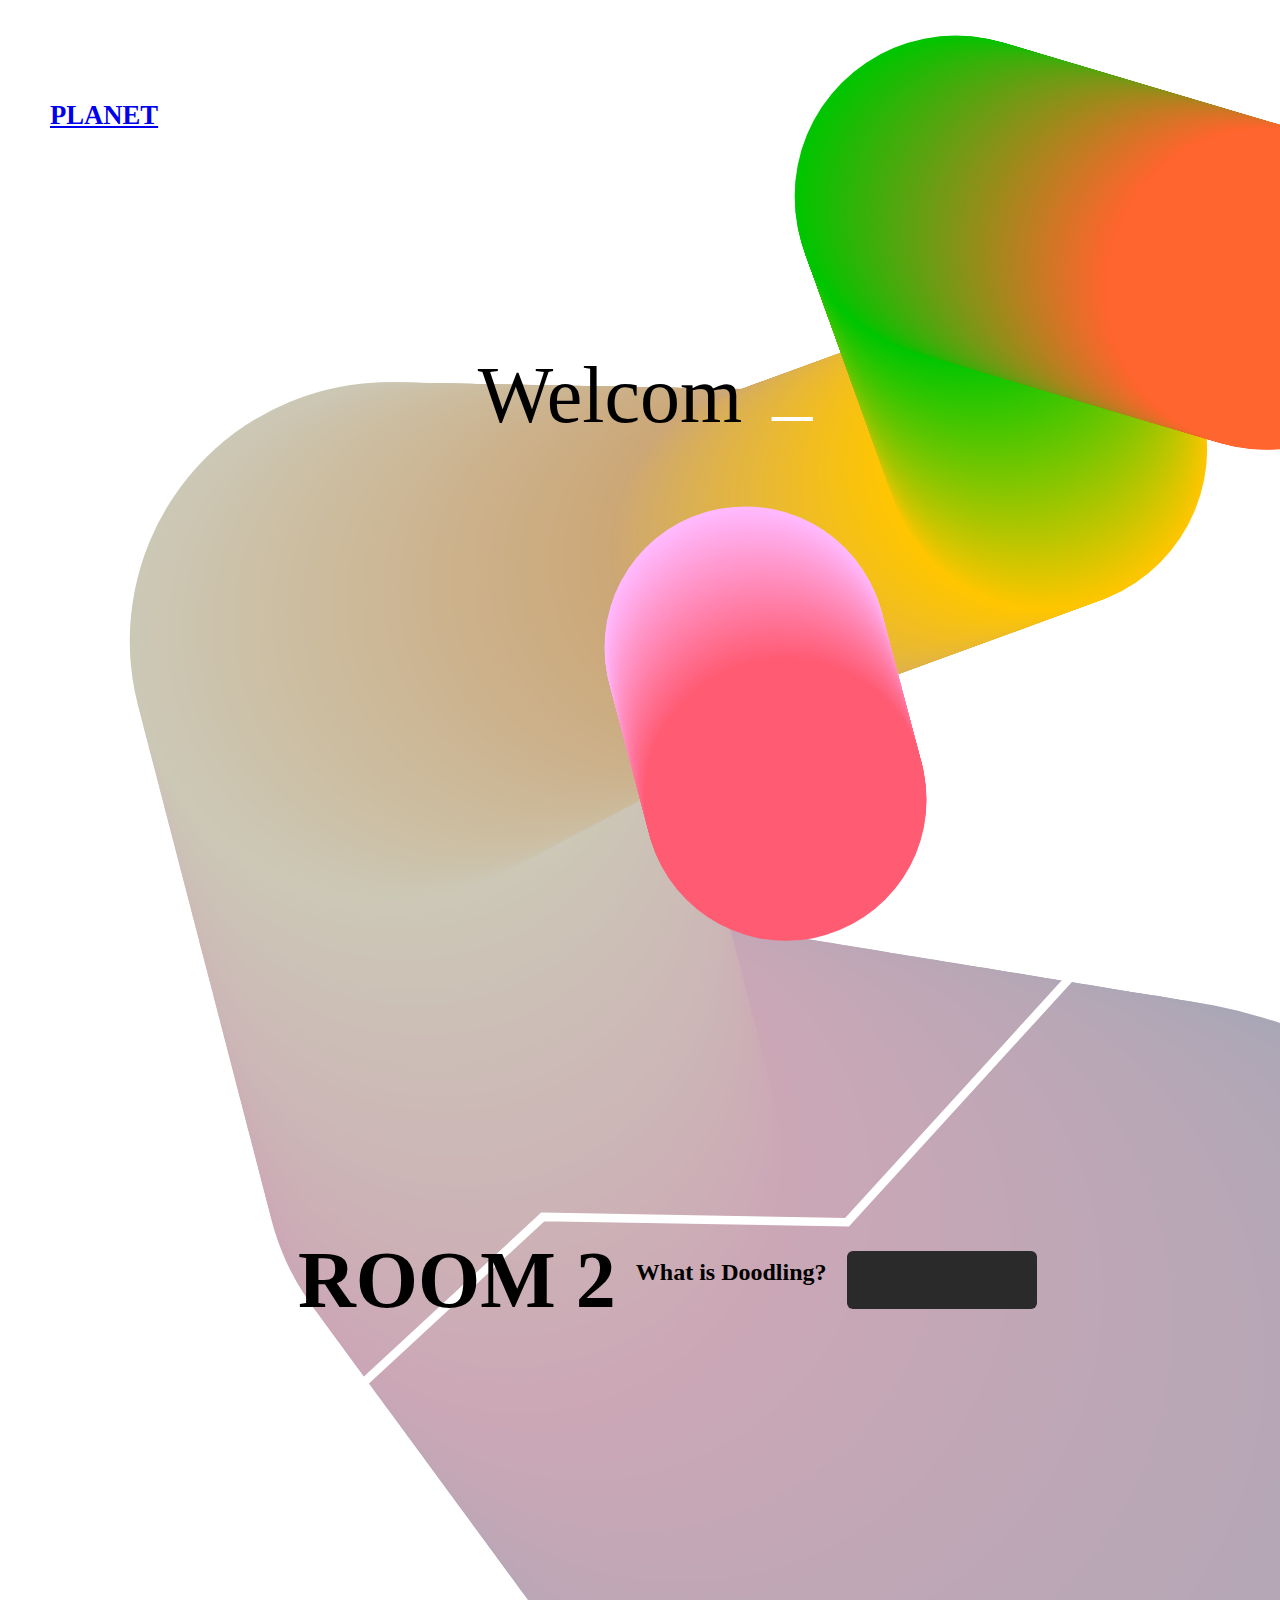
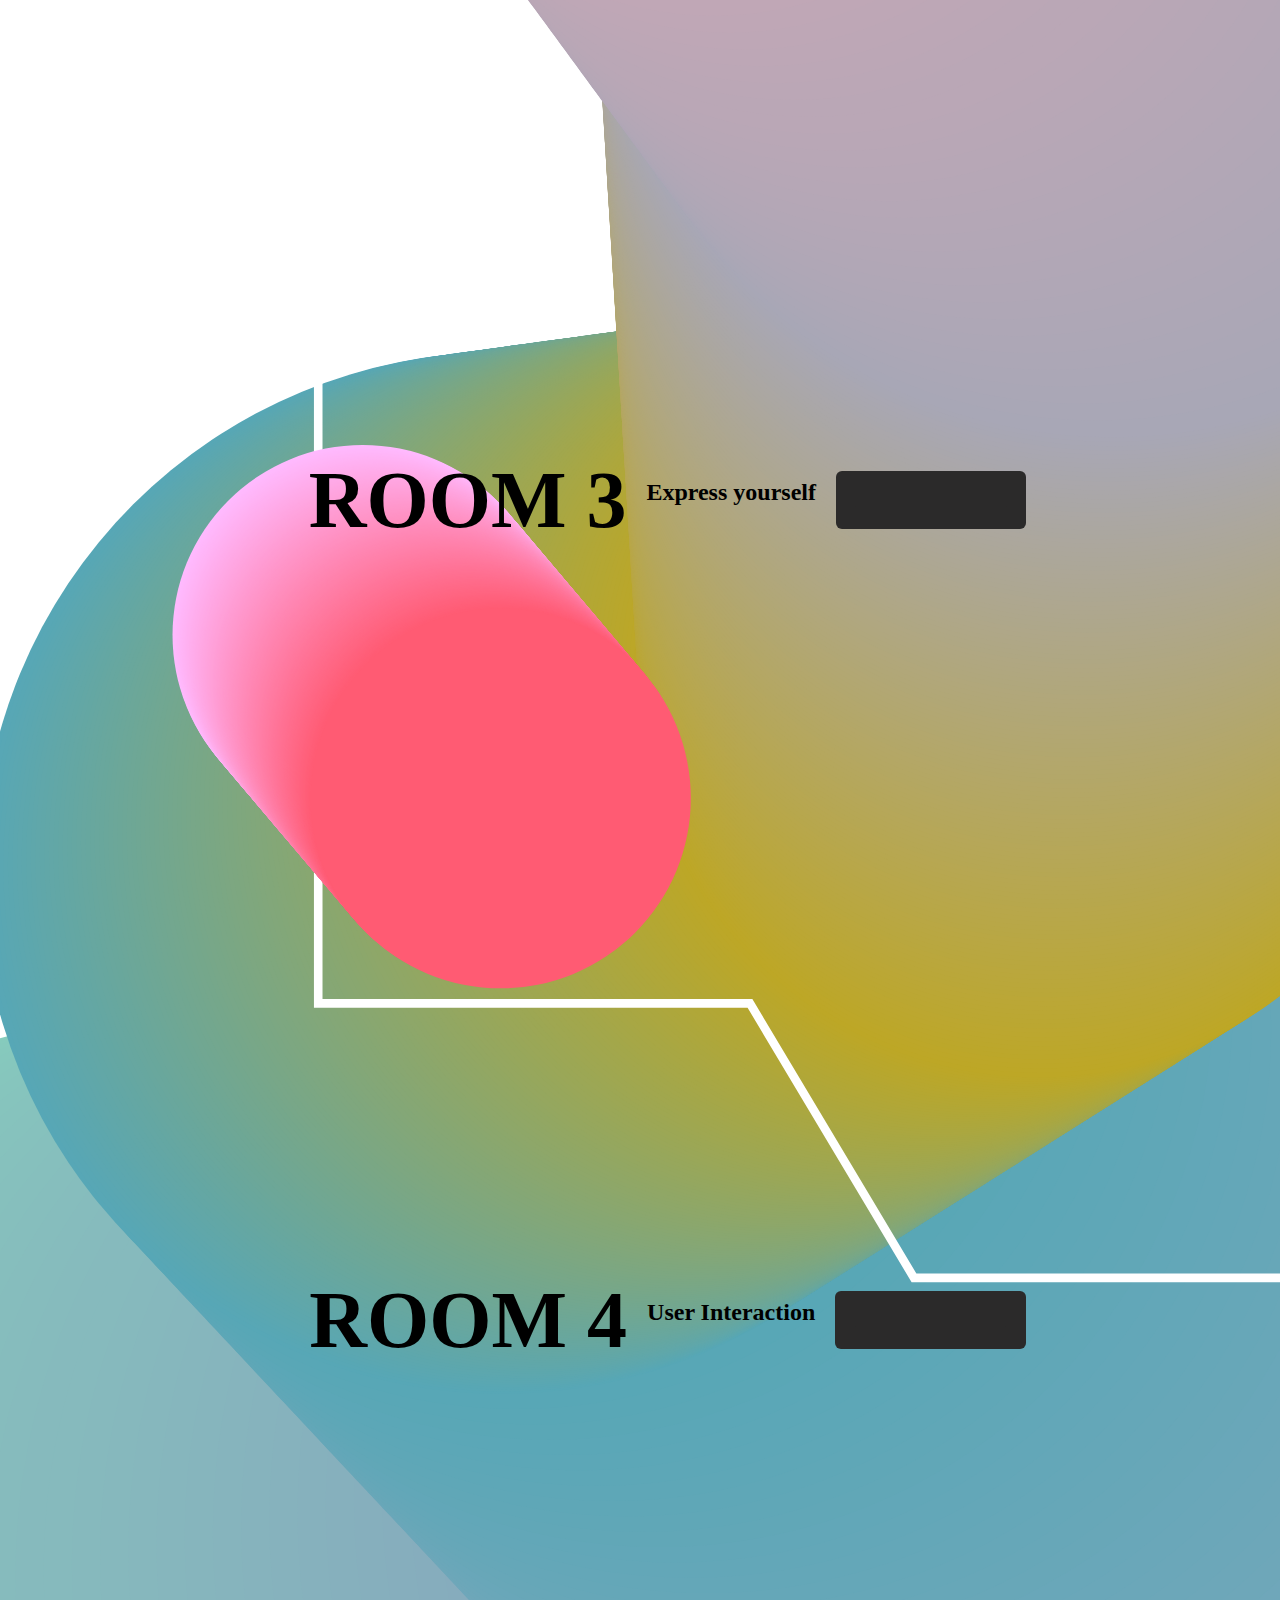
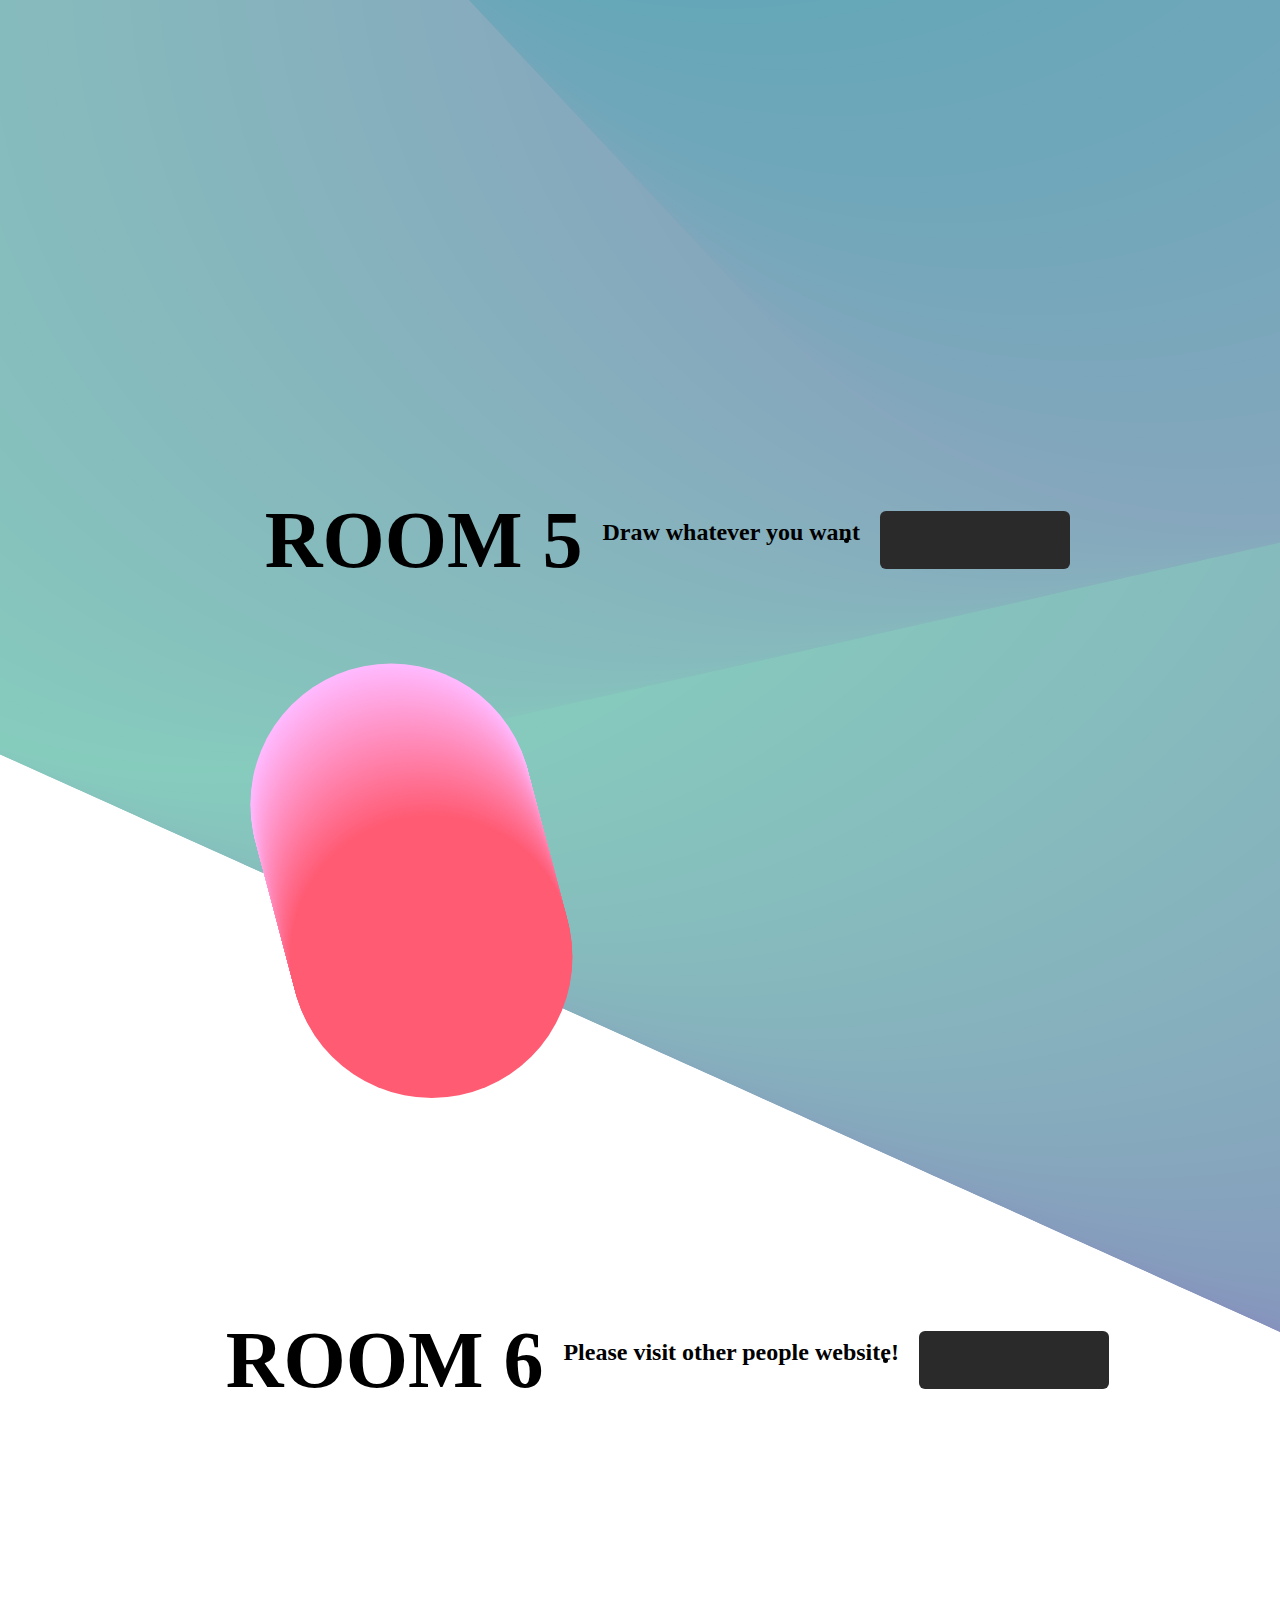
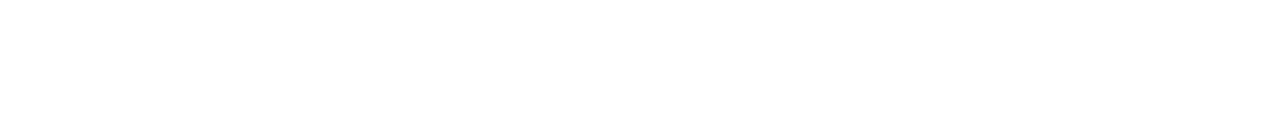
==== commit c3e175ee: "Update index.html" ====
--- a/index.html
+++ b/index.html
@@ -13,7 +13,7 @@
 <!-- Button _ All the same style -->
     <body>
       <div class="logo">
-          <b><a href="../room1_Intro/room1.html" target="_blank">PLANET</a></b>
+          <b><a href="index.html" target="_blank">PLANET</a></b>
         </div>
 
 <!-- Section 1 _Room 2What is doodling and link to sketchpad-->
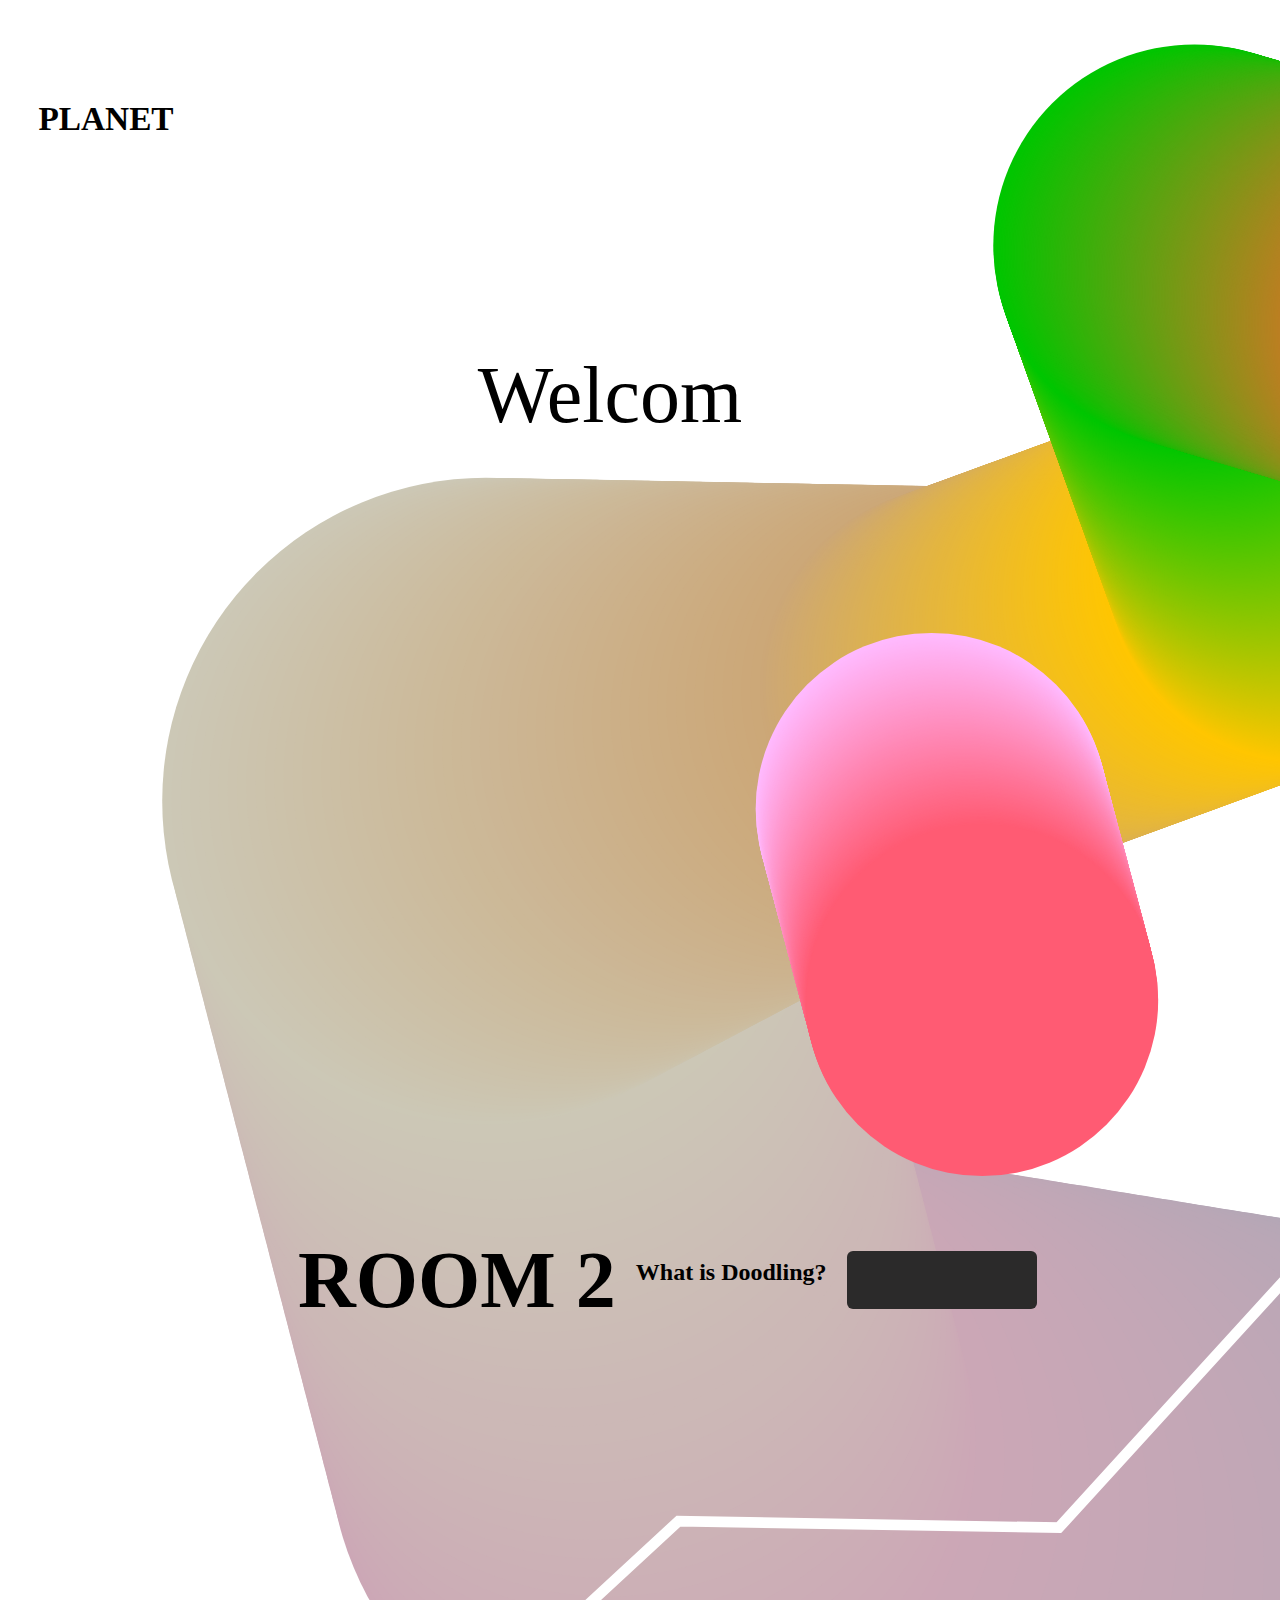
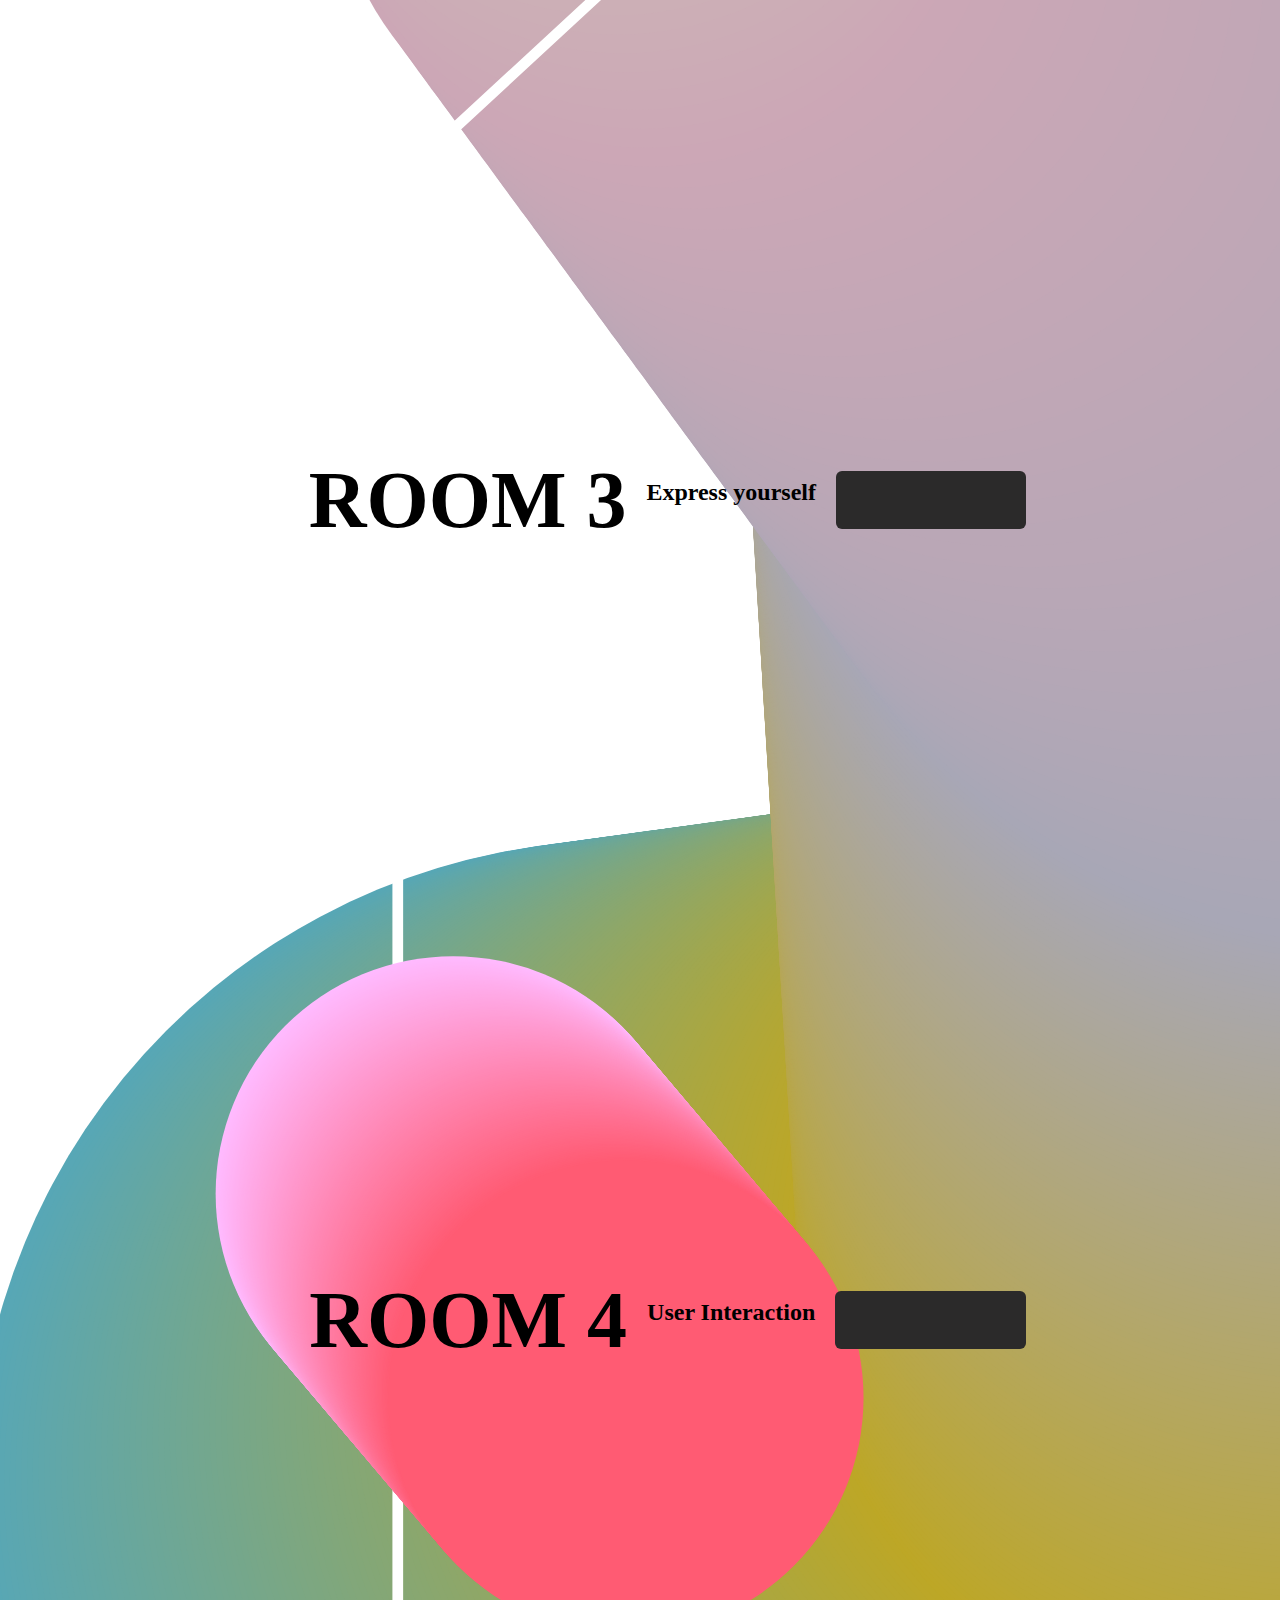
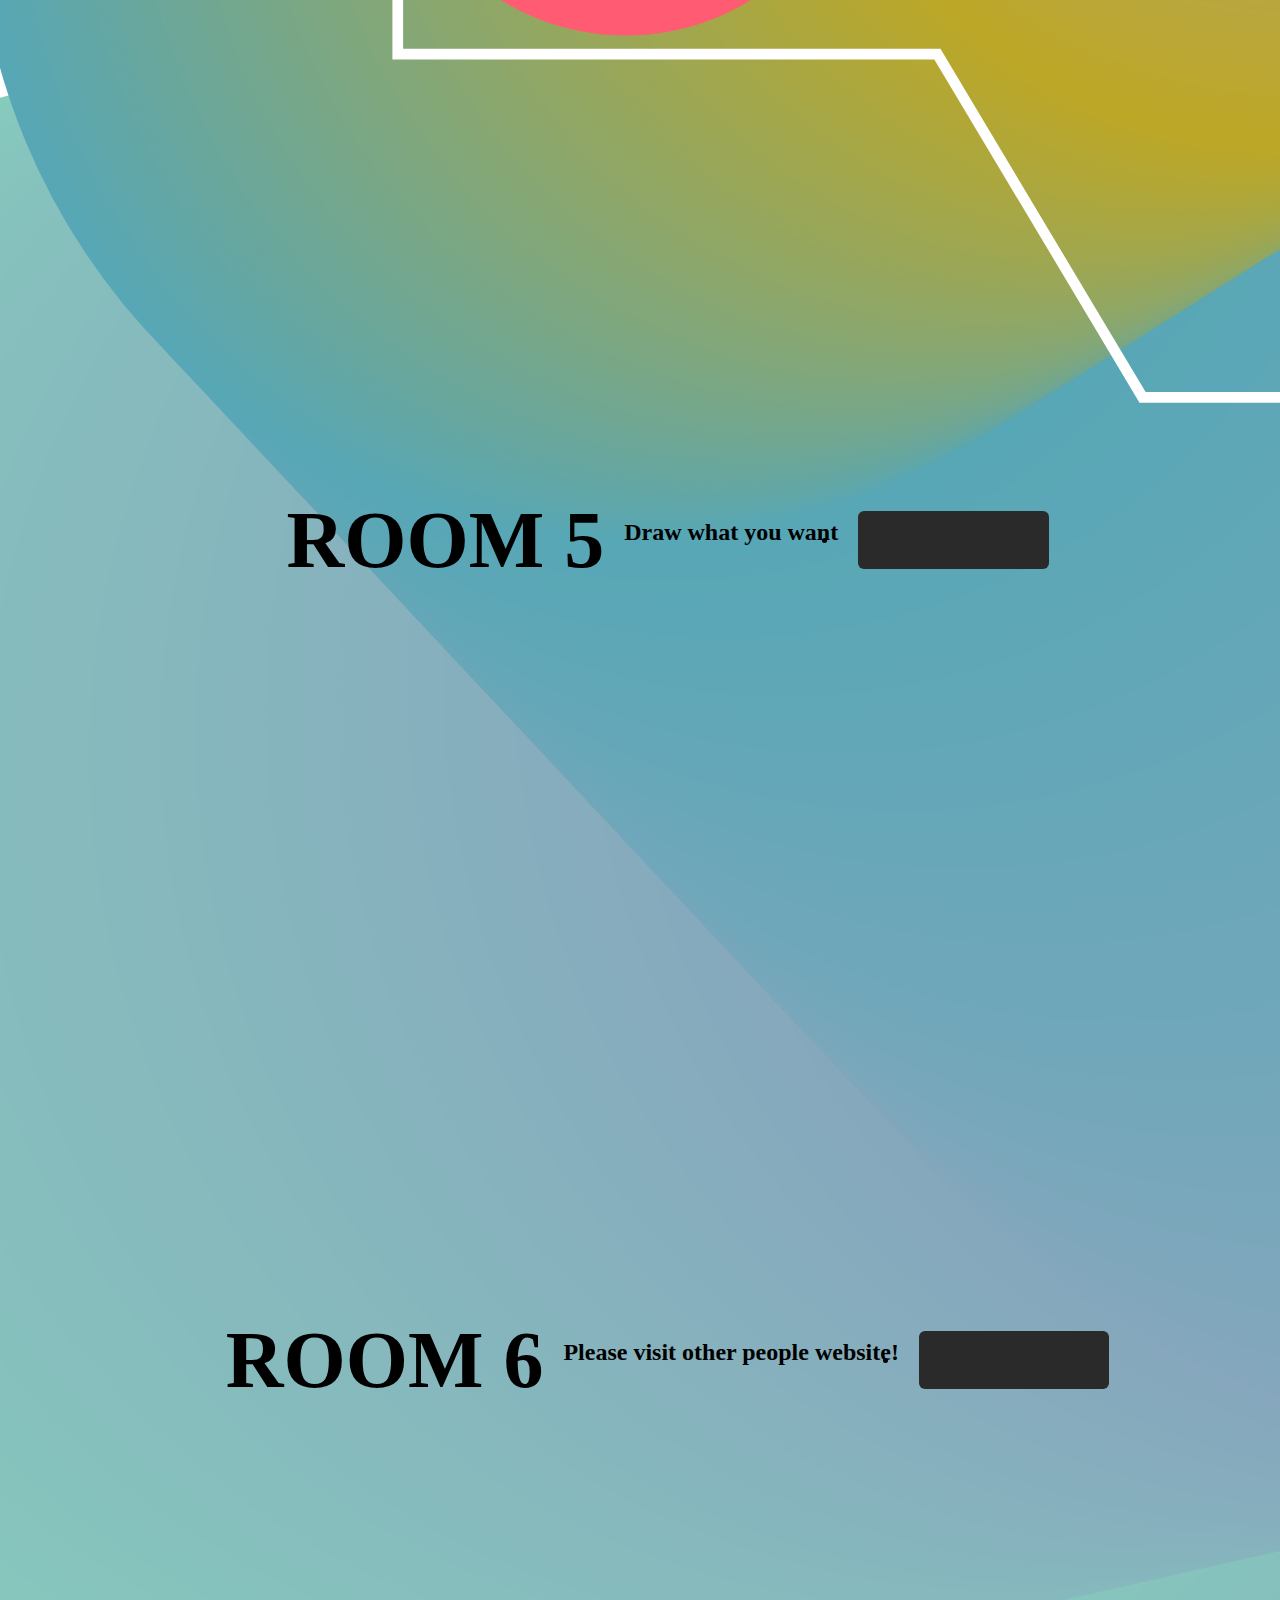
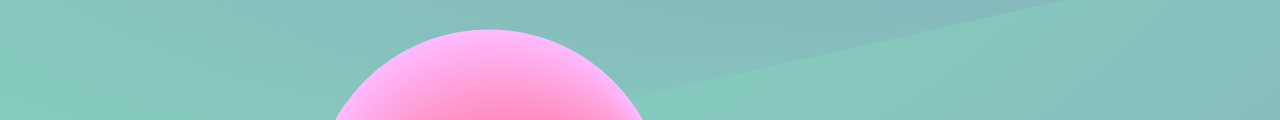
==== commit e0903611: "Update index.html" ====
--- a/index.html
+++ b/index.html
@@ -172,7 +172,7 @@
         <section class="sketchpad" id="room4">
             <h1>Room 5</h1>
                <h2>
-                Draw whatever you want
+                Draw what you want
                </h2>
                 <!-- <a href="../room3/room5.html" class="button">Enter the Room 5</a> -->
                 <div class="button_cont">
--- a/room1.css
+++ b/room1.css
@@ -1,49 +1,84 @@
-
-
 /* <!-- SubPage_ Text eFfects --> */
 
 body {
- background-image: url(intropage.svg), none;
- background-size: 200pc;
- height: 300vh;
+  background-image: url(intropage.svg), none;
+  background-size: 250pc;
+  height: 300vh;
+  width: 94%;
+  margin:3%;
+}
+ 
+.logo{
+  font-size: 25pt;
+  position: absolute;
+  color:rgb(0, 0, 0);
+  margin-left: 250px;
+  white-space: nowrap;
+  list-style-type: none;
+  margin: 0;
+  padding: 0;
 }
 
-.logo{
-  font-size: 20pt;
-  position: absolute;
-  color:black;
-  /* margin-top: 1px; */
-  margin-left: 50px;
+a:link {
+  text-decoration: none;
+  color:rgb(0, 0, 0);
 }
 
-.hidden {
-  opacity:0;
+a:visited {
+  text-decoration: none;
+  color:rgb(0, 0, 0);
 }
 
-.console-container {
- 
-    font-size:5em;
-    text-align:center;
-    height:200px;
-    width:600px;
-    display:block;
-    position:absolute;
-    color:white;
-    top:0;
-    bottom:0;
-    left:0;
-    right:0;
-    margin:auto;
+a:active {
+  text-decoration: underline;
+  color:rgb(255, 255, 255);
+}
+ .hidden {
+   opacity:0;
+ }
+
+ .what h1{
+  font-size: 30pt;
 }
 
-.console-underscore {
-  display:inline-block;
-  position:relative;
-  top:-0.14em;
-  left:10px;
+.what h2,
+.cloth h2,
+.expression h2,
+.sketchpad h2{
+    margin-left: 20px;
+    margin-top: 5px;
+    font-size: 18pt;
+    display: flex;
+    align-items: center;
+    justify-content: center;
+    white-space: nowrap;
 }
 
-@viewport {
-  width: device-width ;
-  zoom: 1.0 ;
-}
+
+ .console-container {
+  
+     font-size:5em;
+     text-align:center;
+     height:200px;
+     width:600px;
+     display:block;
+     position:absolute;
+     color:white;
+     top:0;
+     bottom:0;
+     left:0;
+     right:0;
+     margin:auto;
+ }
+ 
+ .console-underscore {
+   display:inline-block;
+   position:relative;
+   top:-0.14em;
+   left:10px;
+ }
+ 
+ @viewport {
+   width: device-width ;
+   zoom: 1.0 ;
+ }
